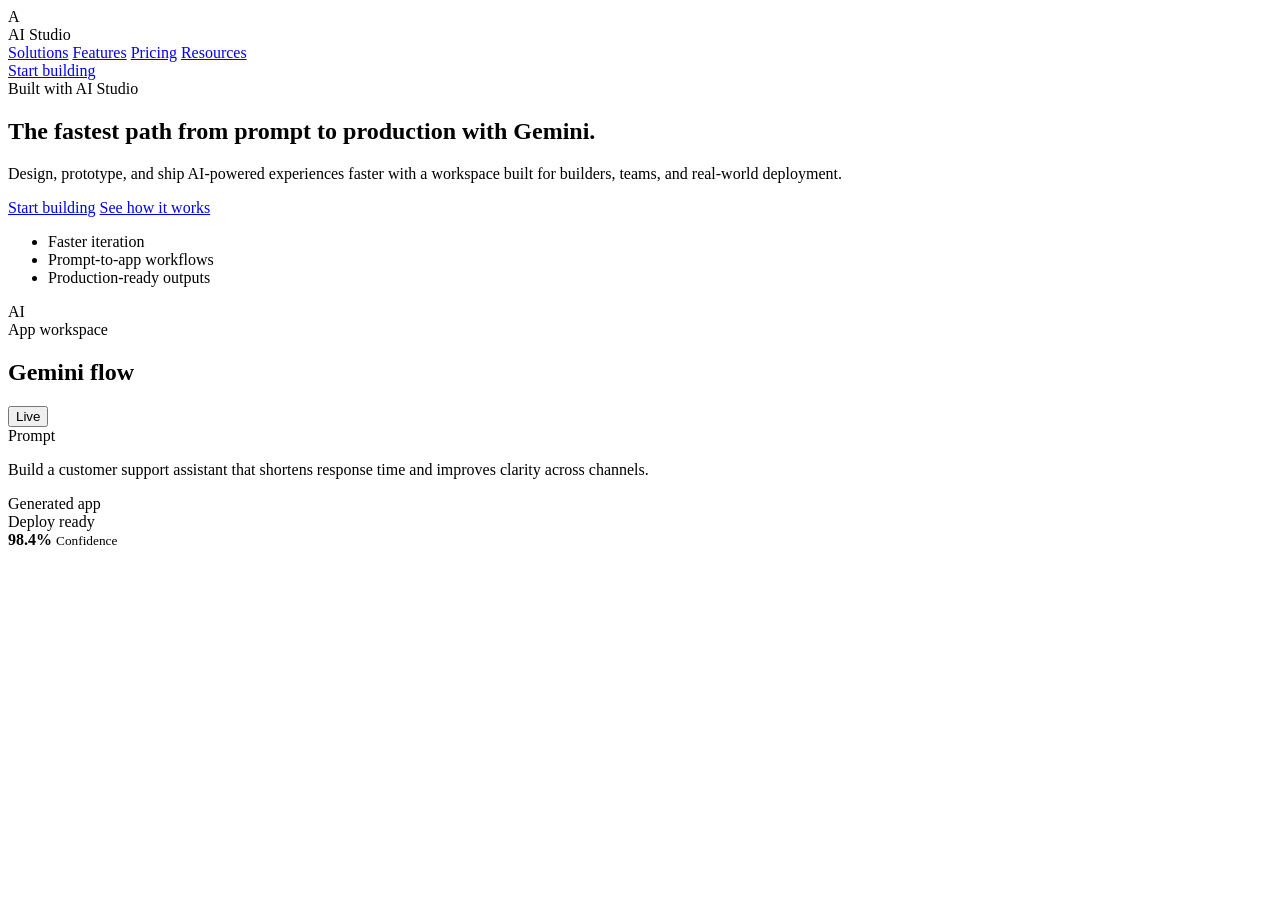
==== index.html @ 6e0febea "Create landing page for AI Studio" ====
<!DOCTYPE html>
<html lang="en">
  <head>
    <meta charset="UTF-8" />
    <meta name="viewport" content="width=device-width, initial-scale=1.0" />
    <title>Built with AI Studio</title>
    <meta
      name="description"
      content="Landing page for AI Studio featuring a modern app experience."
    />
    <link rel="preconnect" href="https://fonts.googleapis.com" />
    <link rel="preconnect" href="https://fonts.gstatic.com" crossorigin />
    <link
      href="https://fonts.googleapis.com/css2?family=Inter:wght@400;500;600;700;800;900&display=swap"
      rel="stylesheet"
    />
    <link rel="stylesheet" href="styles.css" />
  </head>
  <body>
    <div class="page-shell">
      <header class="site-header">
        <div class="brand-wrap">
          <div class="brand-mark">A</div>
          <span>AI Studio</span>
        </div>
        <nav class="main-nav" aria-label="Main navigation">
          <a href="#solutions">Solutions</a>
          <a href="#features">Features</a>
          <a href="#pricing">Pricing</a>
          <a href="#resources">Resources</a>
        </nav>
        <a class="nav-cta" href="#start">Start building</a>
      </header>

      <main>
        <section class="hero">
          <div class="hero-copy">
            <span class="eyebrow">Built with AI Studio</span>
            <h1>The fastest path from prompt to production with Gemini.</h1>
            <p>
              Design, prototype, and ship AI-powered experiences faster with a
              workspace built for builders, teams, and real-world deployment.
            </p>
            <div class="cta-row">
              <a class="primary-btn" href="#start">Start building</a>
              <a class="secondary-btn" href="#features">See how it works</a>
            </div>
            <ul class="hero-list" aria-label="Product highlights">
              <li>Faster iteration</li>
              <li>Prompt-to-app workflows</li>
              <li>Production-ready outputs</li>
            </ul>
          </div>

          <div class="hero-visual" aria-label="AI Studio dashboard preview">
            <div class="dashboard-window">
              <div class="window-bar">
                <span class="dot red"></span>
                <span class="dot yellow"></span>
                <span class="dot green"></span>
              </div>

              <div class="window-body">
                <aside class="sidebar">
                  <div class="mini-logo">AI</div>
                  <div class="side-pill active"></div>
                  <div class="side-pill"></div>
                  <div class="side-pill"></div>
                </aside>

                <div class="workspace-panel">
                  <div class="workspace-top">
                    <div class="title-block">
                      <span class="small-label">App workspace</span>
                      <h2>Gemini flow</h2>
                    </div>
                    <button class="chip-btn">Live</button>
                  </div>

                  <div class="canvas">
                    <div class="prompt-card">
                      <div class="prompt-header">
                        <span>Prompt</span>
                        <span class="status-dot"></span>
                      </div>
                      <p>
                        Build a customer support assistant that shortens response time
                        and improves clarity across channels.
                      </p>
                    </div>

                    <div class="result-stack">
                      <div class="result-card primary-card">
                        <span class="card-label">Generated app</span>
                        <div class="mini-bars">
                          <span></span>
                          <span></span>
                          <span></span>
                          <span></span>
                        </div>
                      </div>
                      <div class="result-card secondary-card">
                        <span class="card-label">Deploy ready</span>
                        <div class="metric-row">
                          <strong>98.4%</strong>
                          <small>Confidence</small>
                        </div>
                      </div>
                    </div>
                  </div>
                </div>
              </div>
            </div>
          </div>
        </section>

        <section class="logos
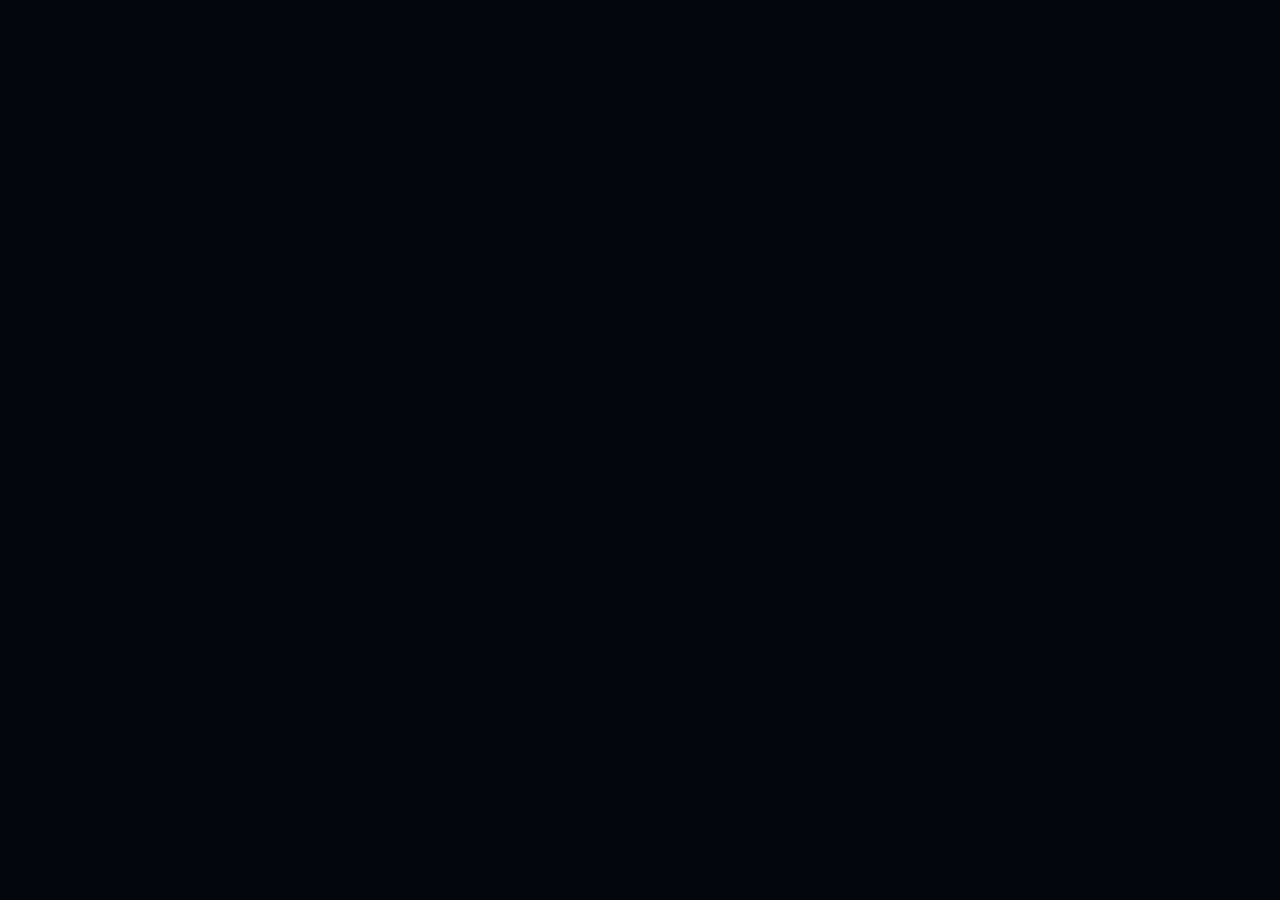
==== commit 4138fbb6: "Update index.html for localization and styling" ====
--- a/index.html
+++ b/index.html
@@ -1,117 +1,103 @@
 <!DOCTYPE html>
-<html lang="en">
-  <head>
-    <meta charset="UTF-8" />
-    <meta name="viewport" content="width=device-width, initial-scale=1.0" />
-    <title>Built with AI Studio</title>
-    <meta
-      name="description"
-      content="Landing page for AI Studio featuring a modern app experience."
-    />
-    <link rel="preconnect" href="https://fonts.googleapis.com" />
-    <link rel="preconnect" href="https://fonts.gstatic.com" crossorigin />
-    <link
-      href="https://fonts.googleapis.com/css2?family=Inter:wght@400;500;600;700;800;900&display=swap"
-      rel="stylesheet"
-    />
-    <link rel="stylesheet" href="styles.css" />
-  </head>
-  <body>
-    <div class="page-shell">
-      <header class="site-header">
-        <div class="brand-wrap">
-          <div class="brand-mark">A</div>
-          <span>AI Studio</span>
-        </div>
-        <nav class="main-nav" aria-label="Main navigation">
-          <a href="#solutions">Solutions</a>
-          <a href="#features">Features</a>
-          <a href="#pricing">Pricing</a>
-          <a href="#resources">Resources</a>
-        </nav>
-        <a class="nav-cta" href="#start">Start building</a>
-      </header>
+<html lang="hi" class="scroll-smooth">
+<head>
+    <meta charset="UTF-8">
+    <meta name="viewport" content="width=device-width, initial-scale=1.0">
+    <title>Pathan FFH | पठान फैब्रिकेशन एंड फर्नीचर हाउस - प्रीमियम शिल्पकार</title>
+    <script src="https://cdn.tailwindcss.com"></script>
+    <script>
+        tailwind.config = {
+            theme: {
+                extend: {
+                    colors: {
+                        obsidian: '#05070d',
+                        charcoal: '#0c111d',
+                        cardDark: '#111827',
+                        goldPrimary: '#d4af37',
+                        goldBright: '#fde047',
+                        goldDeep: '#996515',
+                    },
+                    animation: {
+                        'float': 'float 4s ease-in-out infinite',
+                        'float-delayed': 'float 5s ease-in-out 2s infinite',
+                        'pulse-glow': 'pulseGlow 3s infinite',
+                        'shimmer': 'shimmer 3s linear infinite',
+                    },
+                    keyframes: {
+                        float: {
+                            '0%, 100%': { transform: 'translateY(0px)' },
+                            '50%': { transform: 'translateY(-10px)' },
+                        },
+                        pulseGlow: {
+                            '0%, 100%': { opacity: '0.4', transform: 'scale(1)' },
+                            '50%': { opacity: '0.8', transform: 'scale(1.08)' },
+                        },
+                        shimmer: {
+                            '0%': { backgroundPosition: '-200% center' },
+                            '100%': { backgroundPosition: '200% center' },
+                        }
+                    }
+                }
+            }
+        }
+    </script>
+    <style>
+        @import url('https://fonts.googleapis.com/css2?family=Cinzel:wght@600;700;800&family=Playfair+Display:ital,wght@0,600;0,700;1,600&family=Poppins:wght@300;400;500;600;700&display=swap');
 
-      <main>
-        <section class="hero">
-          <div class="hero-copy">
-            <span class="eyebrow">Built with AI Studio</span>
-            <h1>The fastest path from prompt to production with Gemini.</h1>
-            <p>
-              Design, prototype, and ship AI-powered experiences faster with a
-              workspace built for builders, teams, and real-world deployment.
-            </p>
-            <div class="cta-row">
-              <a class="primary-btn" href="#start">Start building</a>
-              <a class="secondary-btn" href="#features">See how it works</a>
-            </div>
-            <ul class="hero-list" aria-label="Product highlights">
-              <li>Faster iteration</li>
-              <li>Prompt-to-app workflows</li>
-              <li>Production-ready outputs</li>
-            </ul>
-          </div>
+        body {
+            font-family: 'Poppins', sans-serif;
+            background-color: #05070d;
+            color: #f8fafc;
+            overflow-x: hidden;
+        }
 
-          <div class="hero-visual" aria-label="AI Studio dashboard preview">
-            <div class="dashboard-window">
-              <div class="window-bar">
-                <span class="dot red"></span>
-                <span class="dot yellow"></span>
-                <span class="dot green"></span>
-              </div>
+        .royal-font {
+            font-family: 'Cinzel', serif;
+        }
 
-              <div class="window-body">
-                <aside class="sidebar">
-                  <div class="mini-logo">AI</div>
-                  <div class="side-pill active"></div>
-                  <div class="side-pill"></div>
-                  <div class="side-pill"></div>
-                </aside>
+        .serif-font {
+            font-family: 'Playfair Display', serif;
+        }
 
-                <div class="workspace-panel">
-                  <div class="workspace-top">
-                    <div class="title-block">
-                      <span class="small-label">App workspace</span>
-                      <h2>Gemini flow</h2>
-                    </div>
-                    <button class="chip-btn">Live</button>
-                  </div>
+        /* Shimmer Gold Text */
+        .gold-shimmer-text {
+            background: linear-gradient(90deg, #b48811 0%, #fbd38d 25%, #fffbeb 50%, #fbd38d 75%, #b48811 100%);
+            background-size: 200% auto;
+            color: transparent;
+            -webkit-background-clip: text;
+            background-clip: text;
+            animation: shimmer 4s linear infinite;
+        }
 
-                  <div class="canvas">
-                    <div class="prompt-card">
-                      <div class="prompt-header">
-                        <span>Prompt</span>
-                        <span class="status-dot"></span>
-                      </div>
-                      <p>
-                        Build a customer support assistant that shortens response time
-                        and improves clarity across channels.
-                      </p>
-                    </div>
+        /* 3D Glass & Metal Card */
+        .card-3d {
+            background: linear-gradient(145deg, rgba(20, 28, 46, 0.85), rgba(8, 12, 22, 0.95));
+            backdrop-filter: blur(16px);
+            border: 1px solid rgba(212, 175, 55, 0.25);
+            box-shadow: 
+                0 20px 50px rgba(0, 0, 0, 0.8),
+                inset 0 1px 0 rgba(255, 255, 255, 0.1),
+                0 0 25px rgba(212, 175, 55, 0.08);
+            transition: all 0.45s cubic-bezier(0.23, 1, 0.32, 1);
+            position: relative;
+        }
 
-                    <div class="result-stack">
-                      <div class="result-card primary-card">
-                        <span class="card-label">Generated app</span>
-                        <div class="mini-bars">
-                          <span></span>
-                          <span></span>
-                          <span></span>
-                          <span></span>
-                        </div>
-                      </div>
-                      <div class="result-card secondary-card">
-                        <span class="card-label">Deploy ready</span>
-                        <div class="metric-row">
-                          <strong>98.4%</strong>
-                          <small>Confidence</small>
-                        </div>
-                      </div>
-                    </div>
-                  </div>
-                </div>
-              </div>
-            </div>
-          </div>
-        </section>
+        .card-3d::before {
+            content: '';
+            position: absolute;
+            inset: 0;
+            border-radius: inherit;
+            padding: 1px;
+            background: linear-gradient(180deg, rgba(253, 224, 71, 0.4), transparent 50%, rgba(212, 175, 55, 0.5));
+            -webkit-mask: linear-gradient(#fff 0 0) content-box, linear-gradient(#fff 0 0);
+            -webkit-mask-composite: xor;
+            mask-composite: exclude;
+            pointer-events: none;
+        }
 
-        <section class="logos+        .card-3d:hover {
+            transform: translateY(-12px) scale(1.02);
+            box-shadow: 
+                0 30px 60px rgba(0, 0, 0, 0.9),
+                0 10px 40px rgba(212, 175, 55, 0.35);
+            border-color: rgba(253, 22
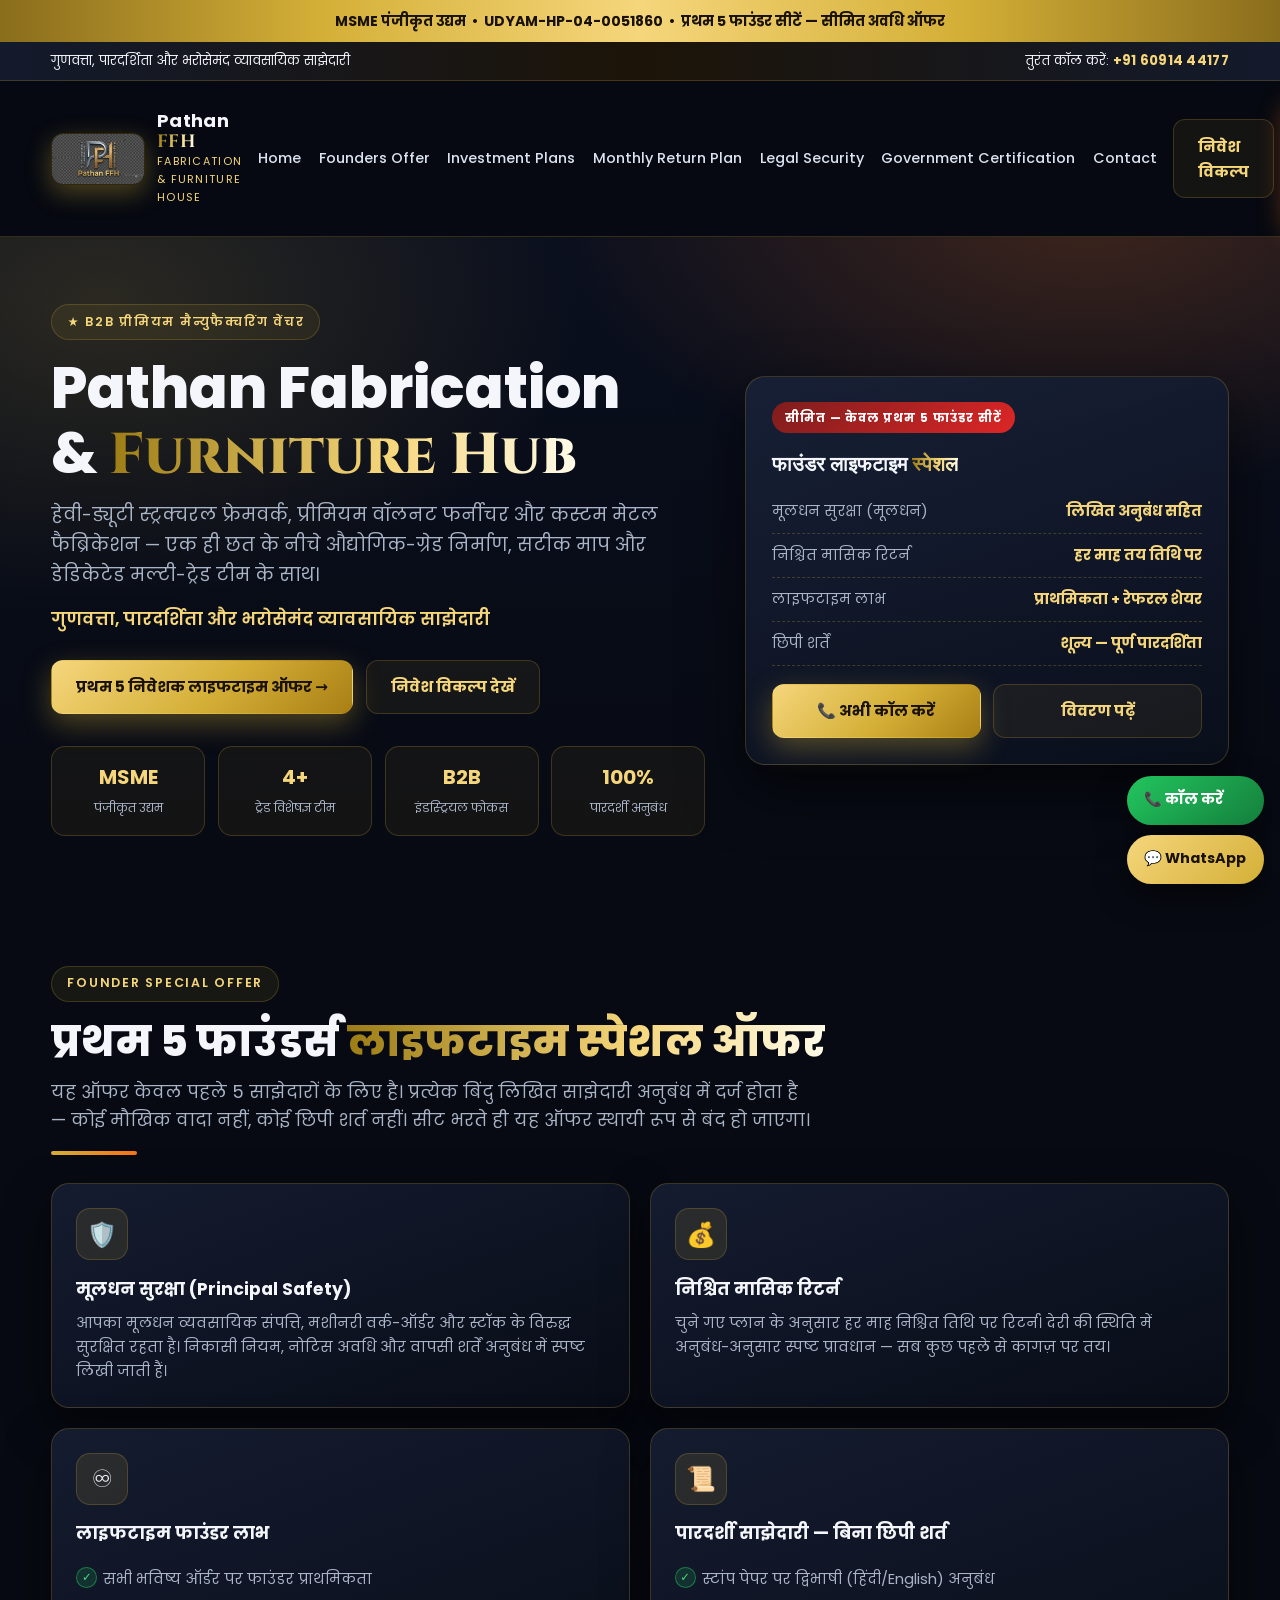
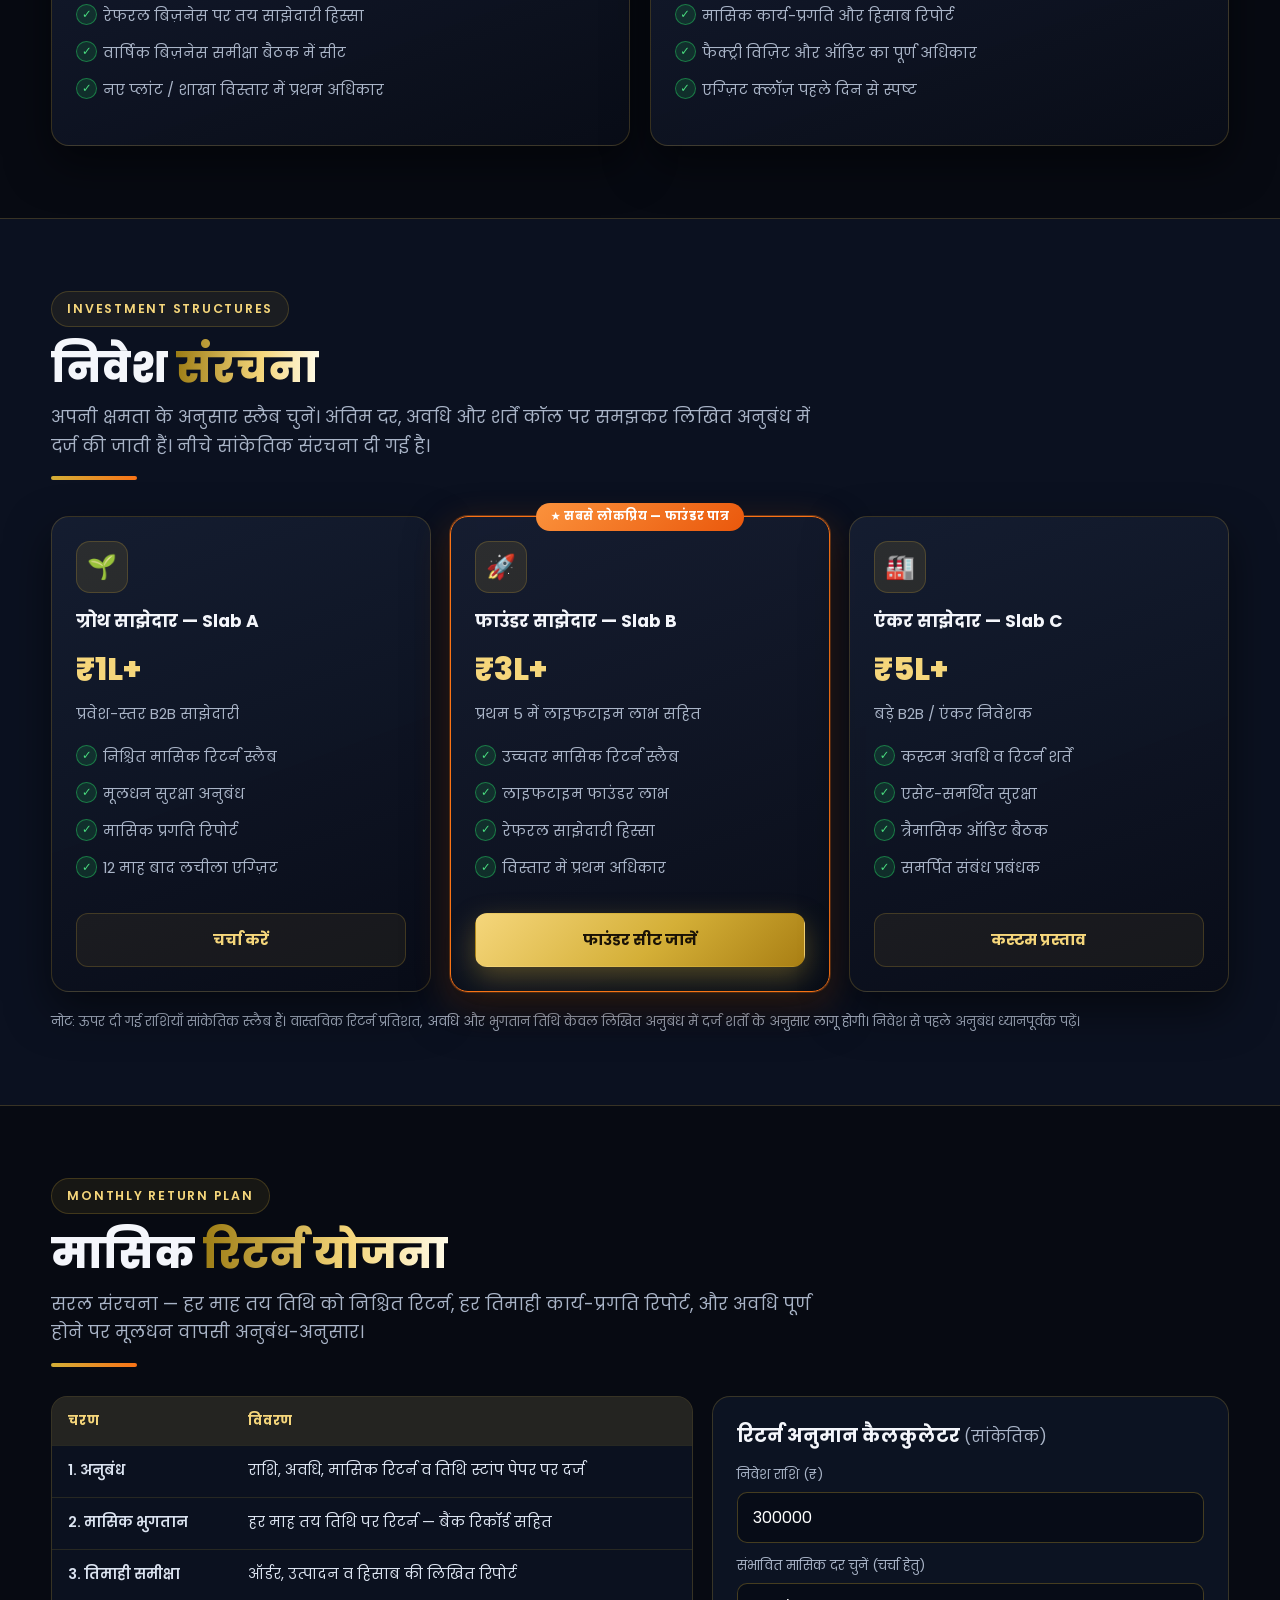
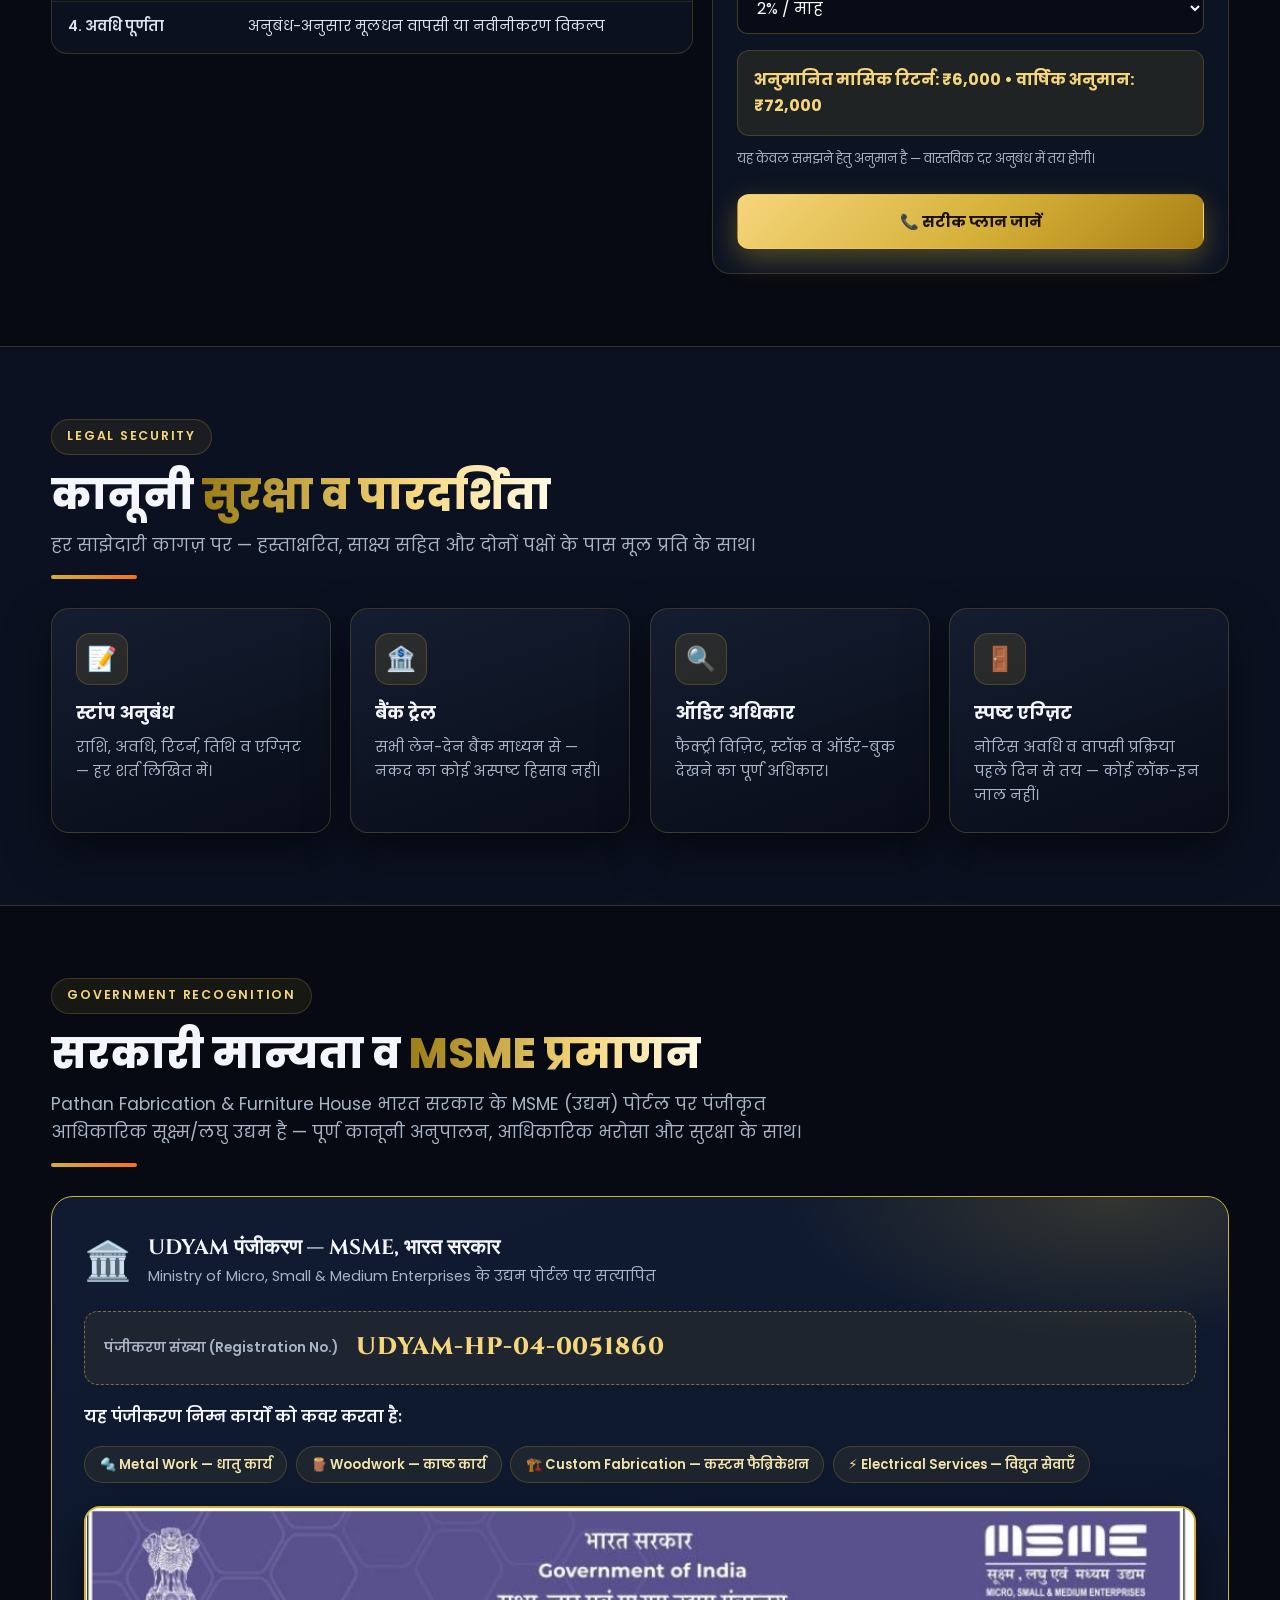
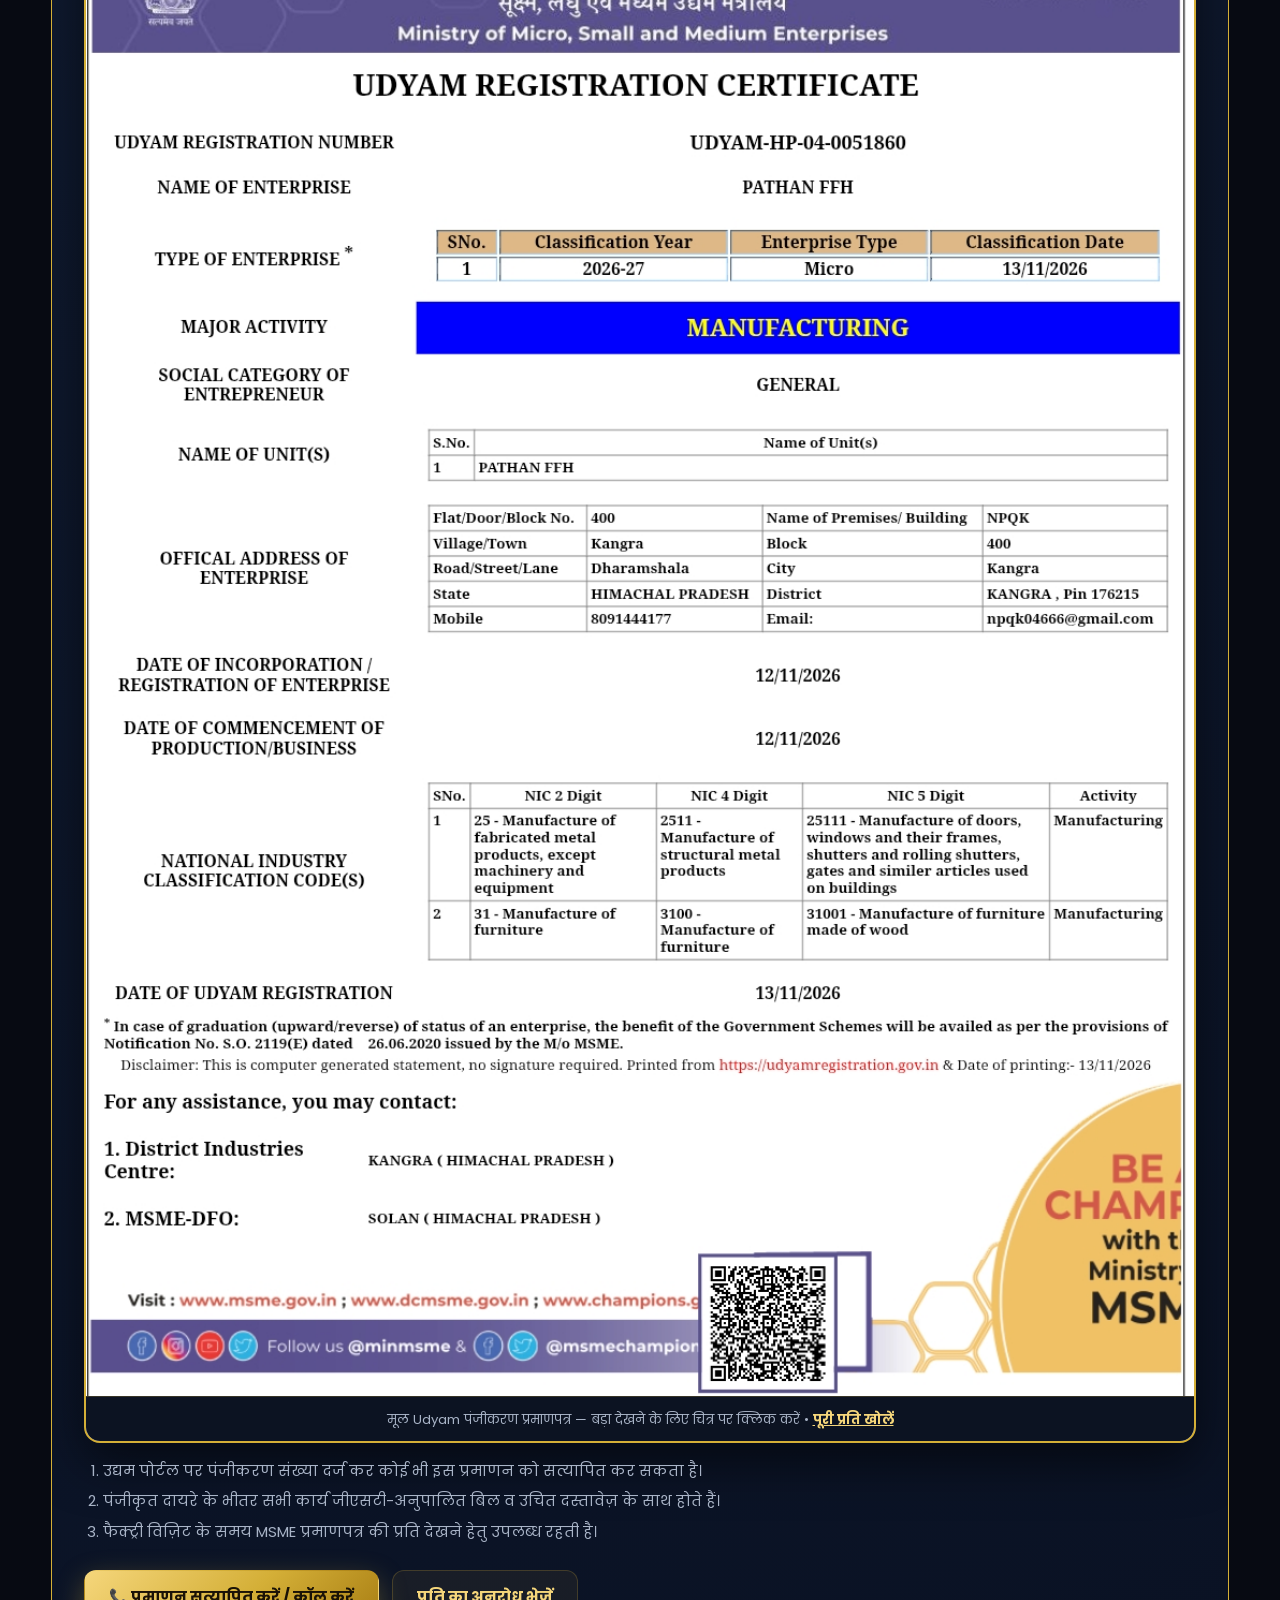
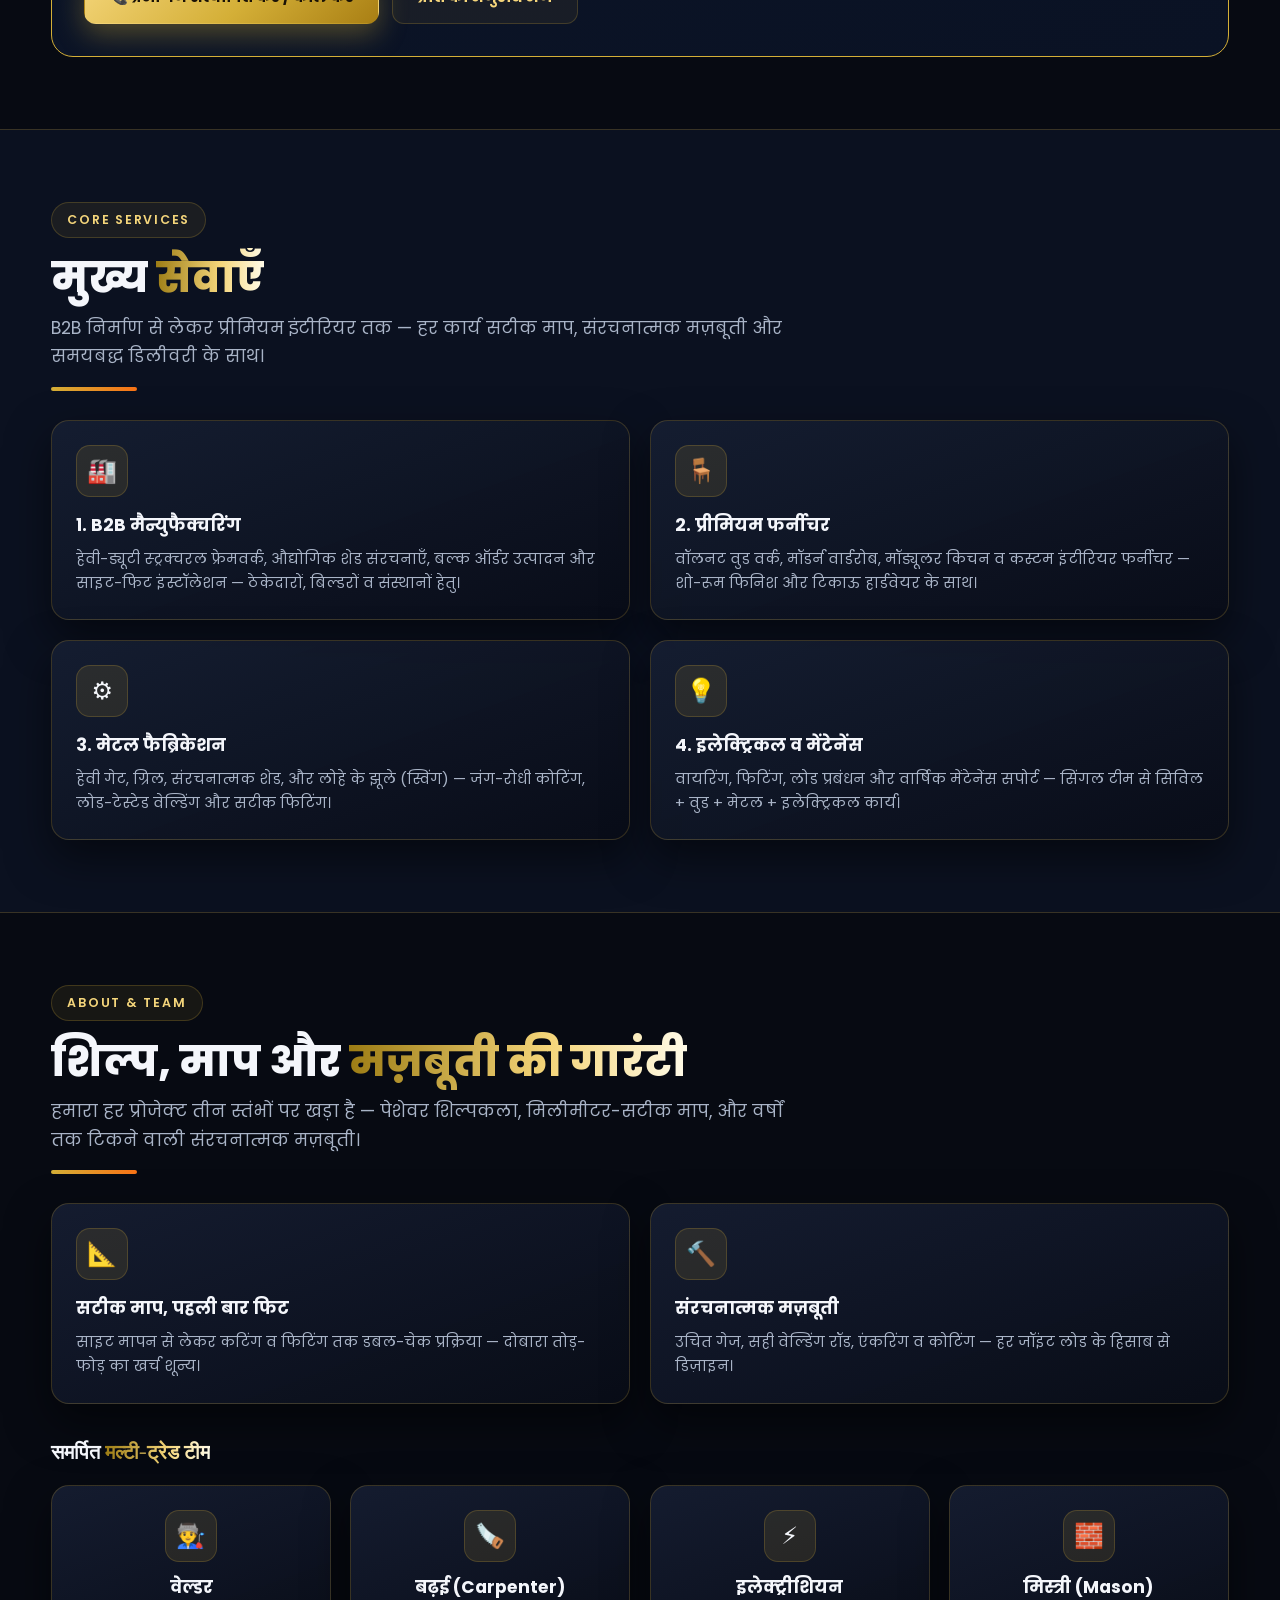
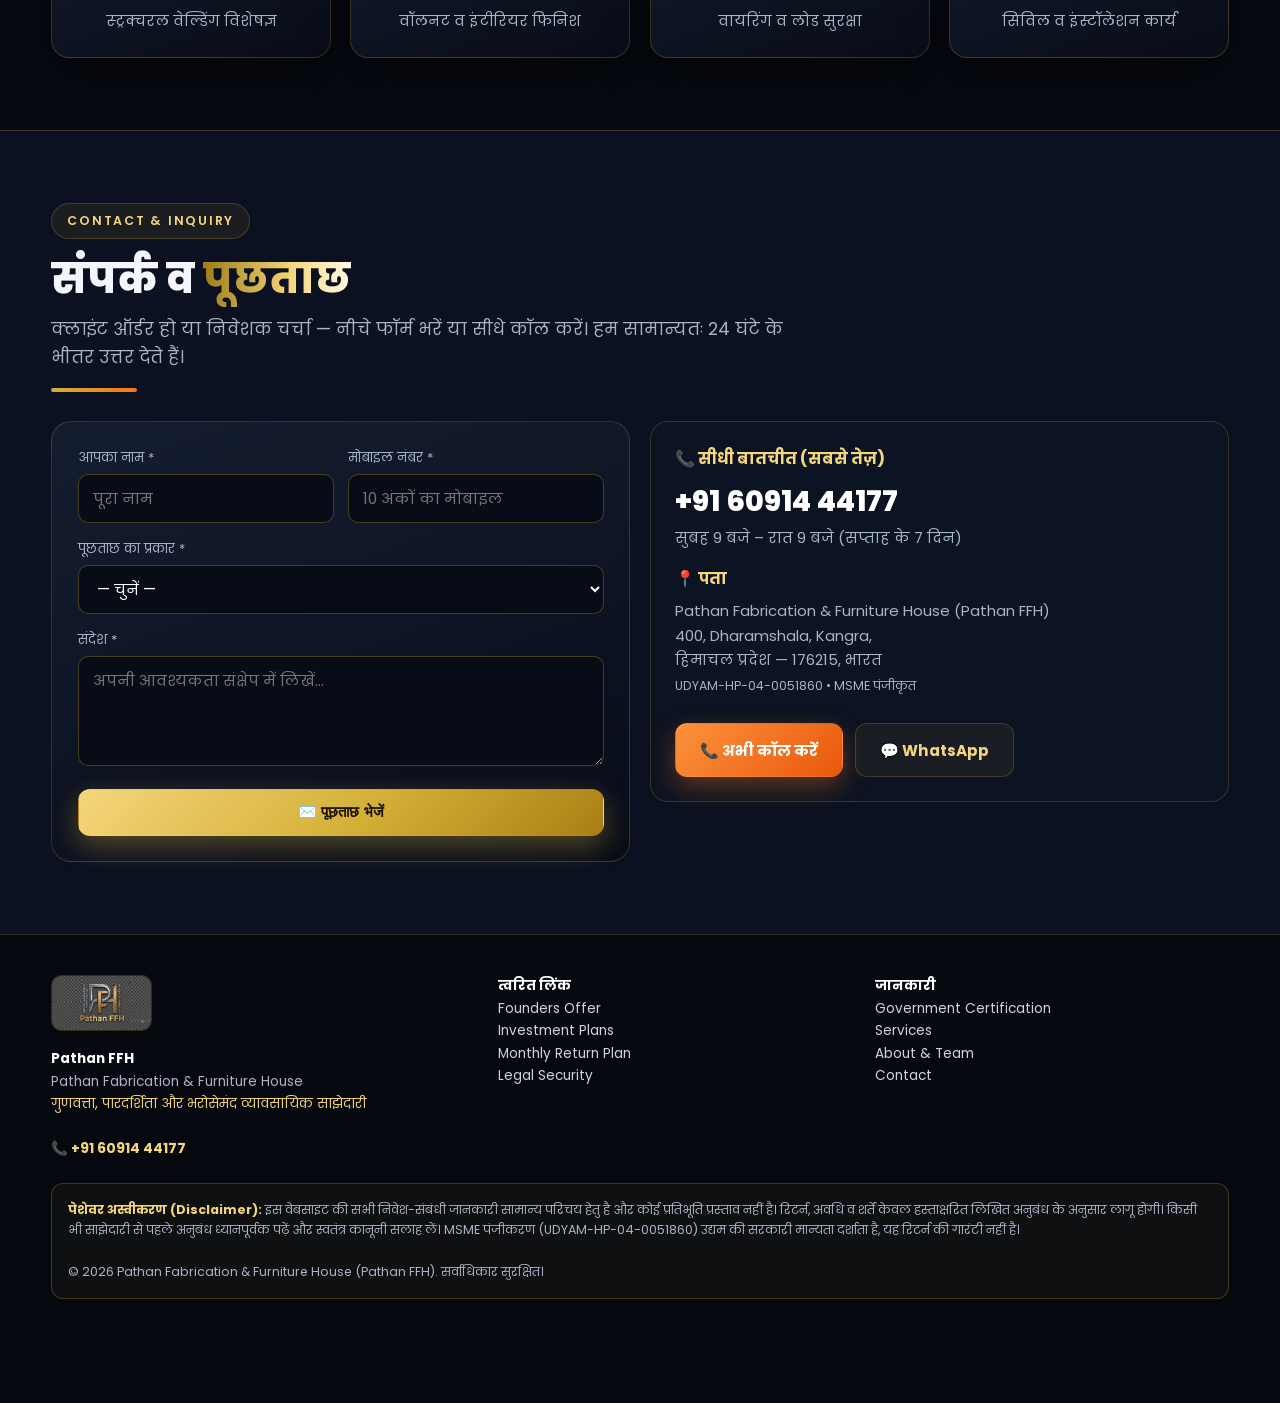
==== commit 40d3e24d: "Add responsive dark-theme B2B website for Pathan FFH with logo and Udyam certificate (6af854ba6f6b9a" ====
--- a/index.html
+++ b/index.html
@@ -1,103 +1,482 @@
 <!DOCTYPE html>
-<html lang="hi" class="scroll-smooth">
+<html lang="hi">
 <head>
-    <meta charset="UTF-8">
-    <meta name="viewport" content="width=device-width, initial-scale=1.0">
-    <title>Pathan FFH | पठान फैब्रिकेशन एंड फर्नीचर हाउस - प्रीमियम शिल्पकार</title>
-    <script src="https://cdn.tailwindcss.com"></script>
-    <script>
-        tailwind.config = {
-            theme: {
-                extend: {
-                    colors: {
-                        obsidian: '#05070d',
-                        charcoal: '#0c111d',
-                        cardDark: '#111827',
-                        goldPrimary: '#d4af37',
-                        goldBright: '#fde047',
-                        goldDeep: '#996515',
-                    },
-                    animation: {
-                        'float': 'float 4s ease-in-out infinite',
-                        'float-delayed': 'float 5s ease-in-out 2s infinite',
-                        'pulse-glow': 'pulseGlow 3s infinite',
-                        'shimmer': 'shimmer 3s linear infinite',
-                    },
-                    keyframes: {
-                        float: {
-                            '0%, 100%': { transform: 'translateY(0px)' },
-                            '50%': { transform: 'translateY(-10px)' },
-                        },
-                        pulseGlow: {
-                            '0%, 100%': { opacity: '0.4', transform: 'scale(1)' },
-                            '50%': { opacity: '0.8', transform: 'scale(1.08)' },
-                        },
-                        shimmer: {
-                            '0%': { backgroundPosition: '-200% center' },
-                            '100%': { backgroundPosition: '200% center' },
-                        }
-                    }
-                }
-            }
-        }
-    </script>
-    <style>
-        @import url('https://fonts.googleapis.com/css2?family=Cinzel:wght@600;700;800&family=Playfair+Display:ital,wght@0,600;0,700;1,600&family=Poppins:wght@300;400;500;600;700&display=swap');
-
-        body {
-            font-family: 'Poppins', sans-serif;
-            background-color: #05070d;
-            color: #f8fafc;
-            overflow-x: hidden;
-        }
-
-        .royal-font {
-            font-family: 'Cinzel', serif;
-        }
-
-        .serif-font {
-            font-family: 'Playfair Display', serif;
-        }
-
-        /* Shimmer Gold Text */
-        .gold-shimmer-text {
-            background: linear-gradient(90deg, #b48811 0%, #fbd38d 25%, #fffbeb 50%, #fbd38d 75%, #b48811 100%);
-            background-size: 200% auto;
-            color: transparent;
-            -webkit-background-clip: text;
-            background-clip: text;
-            animation: shimmer 4s linear infinite;
-        }
-
-        /* 3D Glass & Metal Card */
-        .card-3d {
-            background: linear-gradient(145deg, rgba(20, 28, 46, 0.85), rgba(8, 12, 22, 0.95));
-            backdrop-filter: blur(16px);
-            border: 1px solid rgba(212, 175, 55, 0.25);
-            box-shadow: 
-                0 20px 50px rgba(0, 0, 0, 0.8),
-                inset 0 1px 0 rgba(255, 255, 255, 0.1),
-                0 0 25px rgba(212, 175, 55, 0.08);
-            transition: all 0.45s cubic-bezier(0.23, 1, 0.32, 1);
-            position: relative;
-        }
-
-        .card-3d::before {
-            content: '';
-            position: absolute;
-            inset: 0;
-            border-radius: inherit;
-            padding: 1px;
-            background: linear-gradient(180deg, rgba(253, 224, 71, 0.4), transparent 50%, rgba(212, 175, 55, 0.5));
-            -webkit-mask: linear-gradient(#fff 0 0) content-box, linear-gradient(#fff 0 0);
-            -webkit-mask-composite: xor;
-            mask-composite: exclude;
-            pointer-events: none;
-        }
-
-        .card-3d:hover {
-            transform: translateY(-12px) scale(1.02);
-            box-shadow: 
-                0 30px 60px rgba(0, 0, 0, 0.9),
-                0 10px 40px rgba(212, 175, 55, 0.35);
-            border-color: rgba(253, 22
+<meta charset="UTF-8">
+<meta name="viewport" content="width=device-width, initial-scale=1.0">
+<meta name="description" content="Pathan FFH — Pathan Fabrication & Furniture House. B2B manufacturing, premium furniture, metal fabrication. MSME Registered: UDYAM-HP-04-0051860. गुणवत्ता, पारदर्शिता और भरोसेमंद व्यावसायिक साझेदारी।">
+<title>Pathan FFH | Pathan Fabrication &amp; Furniture House — गुणवत्ता, पारदर्शिता और भरोसा</title>
+<link rel="icon" type="image/jpeg" href="assets/logo.jpg">
+<link rel="preconnect" href="https://fonts.googleapis.com">
+<link rel="preconnect" href="https://fonts.gstatic.com" crossorigin>
+<link href="https://fonts.googleapis.com/css2?family=Cinzel:wght@600;700;800&family=Mukta:wght@400;500;600;700&family=Poppins:wght@300;400;500;600;700;800&display=swap" rel="stylesheet">
+<style>
+:root{
+  --bg:#070a12; --bg2:#0b1120; --card:#101828; --card2:#0d1526;
+  --gold:#d4af37; --gold-lt:#f5d67b; --gold-dk:#8a6d1c;
+  --orange:#f97316; --orange-dk:#c2410c;
+  --txt:#f4f6fb; --mut:#a9b4c7; --line:rgba(212,175,55,.22);
+  --rad:18px;
+}
+*{margin:0;padding:0;box-sizing:border-box}
+html{scroll-behavior:smooth}
+body{font-family:'Poppins','Mukta',system-ui,-apple-system,sans-serif;background:var(--bg);color:var(--txt);overflow-x:hidden;line-height:1.65}
+img{max-width:100%}
+a{color:inherit}
+.wrap{width:min(1180px,92%);margin:0 auto}
+.royal{font-family:'Cinzel',serif}
+.gold-text{background:linear-gradient(92deg,#9c7c14 0%,#f5d67b 30%,#fffbe8 50%,#f5d67b 70%,#9c7c14 100%);background-size:200% auto;-webkit-background-clip:text;background-clip:text;color:transparent;animation:shine 5s linear infinite}
+@keyframes shine{to{background-position:200% center}}
+.eyebrow{display:inline-flex;align-items:center;gap:.5rem;font-size:.78rem;font-weight:600;letter-spacing:.14em;text-transform:uppercase;color:var(--gold-lt);border:1px solid var(--line);background:rgba(212,175,55,.08);padding:.42rem .95rem;border-radius:999px}
+.sec{padding:4.5rem 0}
+.sec h2{font-size:clamp(1.6rem,3.6vw,2.6rem);line-height:1.25;font-weight:800;margin:.9rem 0 .6rem}
+.sec .lead{color:var(--mut);max-width:760px;font-size:clamp(.95rem,2vw,1.08rem)}
+.divider{width:86px;height:4px;border-radius:4px;background:linear-gradient(90deg,var(--gold),var(--orange));margin:1rem 0 0}
+/* top strip */
+.topstrip{background:linear-gradient(90deg,#131a2c,#1c1408,#131a2c);border-bottom:1px solid var(--line);font-size:.82rem}
+.topstrip .wrap{display:flex;justify-content:space-between;align-items:center;gap:.6rem;padding:.5rem 0;flex-wrap:wrap}
+.topstrip a.tel{font-weight:700;color:var(--gold-lt);text-decoration:none;letter-spacing:.02em}
+/* header */
+header.site{position:sticky;top:0;z-index:60;background:rgba(7,10,18,.92);backdrop-filter:blur(14px);border-bottom:1px solid var(--line)}
+.nav{display:flex;align-items:center;justify-content:space-between;gap:1rem;padding:.8rem 0}
+.brand{display:flex;align-items:center;gap:.75rem;text-decoration:none}
+.logo-badge{width:52px;height:52px;flex:0 0 52px;border-radius:14px;display:grid;place-items:center;font-family:'Cinzel',serif;font-weight:800;font-size:1.15rem;color:#1a1206;background:linear-gradient(145deg,#ffe9a8,#d4af37 45%,#8a6d1c);box-shadow:0 8px 24px rgba(212,175,55,.35),inset 0 1px 0 #fff8}
+.brand b{font-size:1.12rem;letter-spacing:.02em;display:block;line-height:1.15}
+.brand small{display:block;color:var(--gold-lt);font-size:.68rem;letter-spacing:.12em;text-transform:uppercase}
+.logo-img{height:52px;width:auto;max-width:190px;object-fit:contain;border-radius:12px;border:1px solid var(--line);background:#000;box-shadow:0 8px 24px rgba(212,175,55,.35)}
+.cert-fig{margin:1.4rem 0 0;background:#fff;border-radius:16px;overflow:hidden;border:2px solid var(--gold);box-shadow:0 18px 50px rgba(0,0,0,.55)}
+.cert-fig img{display:block;width:100%;height:auto}
+.cert-fig figcaption{background:#0c1322;color:var(--mut);font-size:.82rem;padding:.7rem 1rem;text-align:center;border-top:1px solid var(--line)}
+.cert-fig figcaption a{color:var(--gold-lt);font-weight:700}
+.links{display:flex;gap:1.1rem;align-items:center}
+.links a{color:#dbe3f0;text-decoration:none;font-size:.9rem;font-weight:500;white-space:nowrap}
+.links a:hover{color:var(--gold-lt)}
+.btn{display:inline-flex;align-items:center;justify-content:center;gap:.5rem;border-radius:12px;padding:.85rem 1.5rem;font-weight:700;font-size:.95rem;text-decoration:none;border:1px solid transparent;cursor:pointer;transition:transform .2s ease,box-shadow .2s ease}
+.btn-gold{background:linear-gradient(135deg,#f5d67b,#d4af37 55%,#a97f14);color:#1a1206;box-shadow:0 10px 28px rgba(212,175,55,.35)}
+.btn-gold:hover{transform:translateY(-2px);box-shadow:0 16px 34px rgba(212,175,55,.45)}
+.btn-ghost{border-color:var(--line);color:var(--gold-lt);background:rgba(212,175,55,.07)}
+.btn-ghost:hover{background:rgba(212,175,55,.15)}
+.btn-call{background:linear-gradient(135deg,#fb923c,#ea580c);color:#fff;box-shadow:0 10px 26px rgba(249,115,22,.35)}
+.nav-cta{display:flex;gap:.6rem;align-items:center}
+.hamb{display:none;background:none;border:1px solid var(--line);border-radius:10px;color:var(--gold-lt);font-size:1.35rem;line-height:1;padding:.35rem .65rem;cursor:pointer}
+/* hero */
+.hero{position:relative;overflow:hidden;background:radial-gradient(900px 480px at 85% -5%,rgba(249,115,22,.22),transparent 60%),radial-gradient(800px 500px at 8% 10%,rgba(212,175,55,.16),transparent 60%),linear-gradient(180deg,#0a0f1e,#070a12)}
+.hero .wrap{display:grid;grid-template-columns:1.15fr .85fr;gap:2.5rem;align-items:center;padding:4.2rem 0 3.6rem}
+.hero h1{font-size:clamp(2rem,5.4vw,3.6rem);line-height:1.12;font-weight:800;margin:1rem 0 .7rem}
+.hero p.sub{color:var(--mut);font-size:clamp(.98rem,2.2vw,1.15rem);max-width:620px}
+.hero p.tag{margin-top:.9rem;color:var(--gold-lt);font-weight:600;font-size:clamp(.95rem,2.2vw,1.1rem)}
+.cta-row{display:flex;gap:.8rem;margin-top:1.6rem;flex-wrap:wrap}
+.hero-card{background:linear-gradient(160deg,rgba(24,33,55,.95),rgba(10,15,28,.97));border:1px solid var(--line);border-radius:20px;padding:1.6rem;box-shadow:0 24px 60px rgba(0,0,0,.6)}
+.hero-card .seat{background:linear-gradient(135deg,#7f1d1d,#dc2626);color:#fff;font-size:.75rem;font-weight:700;letter-spacing:.08em;padding:.35rem .8rem;border-radius:999px;display:inline-block;margin-bottom:.9rem}
+.spec{display:flex;justify-content:space-between;gap:.6rem;padding:.6rem 0;border-bottom:1px dashed rgba(212,175,55,.25);font-size:.9rem}
+.spec:last-child{border-bottom:0}
+.spec span:first-child{color:var(--mut)}
+.spec span:last-child{font-weight:700;color:var(--gold-lt);text-align:right}
+.stats{display:grid;grid-template-columns:repeat(4,1fr);gap:.8rem;margin-top:2rem}
+.stat{background:rgba(212,175,55,.06);border:1px solid var(--line);border-radius:14px;padding:.9rem .6rem;text-align:center}
+.stat b{display:block;font-size:1.25rem;color:var(--gold-lt)}
+.stat small{color:var(--mut);font-size:.76rem}
+/* ribbon */
+.ribbon{background:linear-gradient(90deg,#8a6d1c,#d4af37,#f5d67b,#d4af37,#8a6d1c);color:#1a1206;font-weight:700;font-size:.88rem;text-align:center;padding:.6rem 1rem}
+/* cards & grids */
+.grid2{display:grid;grid-template-columns:1fr 1fr;gap:1.2rem}
+.grid3{display:grid;grid-template-columns:repeat(3,1fr);gap:1.2rem}
+.grid4{display:grid;grid-template-columns:repeat(4,1fr);gap:1.2rem}
+.card{background:linear-gradient(160deg,rgba(22,30,50,.92),rgba(9,13,24,.96));border:1px solid var(--line);border-radius:var(--rad);padding:1.5rem;box-shadow:0 18px 44px rgba(0,0,0,.5);transition:transform .25s ease,box-shadow .25s ease}
+.card:hover{transform:translateY(-6px);box-shadow:0 26px 54px rgba(0,0,0,.6),0 8px 30px rgba(212,175,55,.18)}
+.card .ico{width:52px;height:52px;border-radius:14px;display:grid;place-items:center;font-size:1.5rem;background:rgba(212,175,55,.12);border:1px solid var(--line);margin-bottom:.9rem}
+.card h3{font-size:1.08rem;margin-bottom:.45rem}
+.card p,.card li{color:var(--mut);font-size:.92rem}
+.card ul{padding-left:1.1rem;margin-top:.5rem}
+.tier{position:relative}
+.tier.hot{border-color:#f97316;box-shadow:0 18px 44px rgba(0,0,0,.55),0 0 0 1px rgba(249,115,22,.4),0 10px 34px rgba(249,115,22,.25)}
+.flag{position:absolute;top:-14px;left:50%;transform:translateX(-50%);background:linear-gradient(135deg,#fb923c,#ea580c);color:#fff;font-size:.72rem;font-weight:700;letter-spacing:.06em;padding:.3rem .9rem;border-radius:999px;white-space:nowrap}
+.price{font-size:2rem;font-weight:800;color:var(--gold-lt);margin:.4rem 0}
+.per{color:var(--mut);font-size:.85rem}
+ul.tick{list-style:none;padding:0;margin:.8rem 0}
+ul.tick li{padding:.4rem 0 .4rem 1.7rem;position:relative}
+ul.tick li::before{content:"✓";position:absolute;left:0;top:.4rem;width:1.2rem;height:1.2rem;border-radius:50%;background:rgba(34,197,94,.15);border:1px solid rgba(34,197,94,.5);color:#4ade80;font-size:.72rem;display:grid;place-items:center;font-weight:800}
+/* table */
+.tblwrap{overflow-x:auto;border:1px solid var(--line);border-radius:16px;margin-top:1.4rem;background:rgba(13,21,38,.7)}
+table{width:100%;border-collapse:collapse;min-width:640px;font-size:.9rem}
+th{background:rgba(212,175,55,.12);color:var(--gold-lt);text-align:left;padding:.85rem 1rem;font-size:.8rem;letter-spacing:.06em;text-transform:uppercase;white-space:nowrap}
+td{padding:.85rem 1rem;border-top:1px solid rgba(212,175,55,.14);color:#dbe3f0;vertical-align:top}
+tr td:first-child{font-weight:600}
+/* cert */
+.cert{background:linear-gradient(160deg,#101b31,#0a1224);border:1px solid var(--gold);border-radius:22px;padding:2rem;position:relative;overflow:hidden}
+.cert::after{content:"";position:absolute;inset:0;pointer-events:none;background:radial-gradient(500px 220px at 90% 0%,rgba(212,175,55,.18),transparent 65%)}
+.seal{display:flex;gap:1.1rem;align-items:center;flex-wrap:wrap;background:rgba(212,175,55,.08);border:1px dashed rgba(212,175,55,.55);border-radius:14px;padding:1rem 1.2rem;margin:1.2rem 0}
+.seal .no{font-family:'Cinzel',serif;font-size:clamp(1.05rem,3vw,1.5rem);font-weight:800;color:var(--gold-lt);letter-spacing:.04em}
+.chips{display:flex;flex-wrap:wrap;gap:.55rem;margin-top:1rem}
+.chip{border:1px solid var(--line);background:rgba(212,175,55,.08);color:#f3e3ac;font-size:.82rem;font-weight:600;padding:.42rem .9rem;border-radius:999px}
+ol.steps{margin:1rem 0 0 1.2rem;color:var(--mut);font-size:.93rem}
+ol.steps li{margin:.35rem 0}
+/* calculator */
+.calc{background:#0c1322;border:1px solid var(--line);border-radius:18px;padding:1.5rem}
+.calc label{font-size:.82rem;color:var(--mut);display:block;margin:.8rem 0 .35rem}
+.calc input,.calc select{width:100%;background:#070c17;border:1px solid rgba(212,175,55,.3);color:#fff;border-radius:10px;padding:.75rem .9rem;font-size:1rem;font-family:inherit}
+.calc output{display:block;margin-top:1rem;background:rgba(212,175,55,.1);border:1px solid var(--line);border-radius:12px;padding:1rem;font-weight:700;color:var(--gold-lt)}
+/* contact */
+form.q{background:linear-gradient(160deg,rgba(22,30,50,.92),rgba(9,13,24,.96));border:1px solid var(--line);border-radius:20px;padding:1.6rem}
+.frow{display:grid;grid-template-columns:1fr 1fr;gap:.9rem}
+.field{margin-bottom:.9rem}
+.field label{display:block;font-size:.82rem;color:var(--mut);margin-bottom:.35rem}
+.field input,.field select,.field textarea{width:100%;background:#070c17;border:1px solid rgba(212,175,55,.3);color:#fff;border-radius:10px;padding:.75rem .9rem;font-size:.95rem;font-family:inherit}
+.field textarea{min-height:110px;resize:vertical}
+.form-ok{display:none;background:rgba(34,197,94,.12);border:1px solid rgba(34,197,94,.5);color:#86efac;border-radius:12px;padding:.8rem 1rem;margin-top:.8rem;font-size:.9rem}
+.addr-card{background:#0c1322;border:1px solid var(--line);border-radius:18px;padding:1.5rem}
+.addr-card h4{color:var(--gold-lt);margin-bottom:.4rem}
+.addr-card p{color:var(--mut);font-size:.93rem;margin-bottom:.7rem}
+.big-tel{font-size:clamp(1.3rem,4vw,1.8rem);font-weight:800;color:#fff;text-decoration:none}
+.big-tel:hover{color:var(--gold-lt)}
+footer{border-top:1px solid var(--line);background:#05080f;padding:2.5rem 0 6.5rem;color:var(--mut);font-size:.85rem}
+footer .cols{display:grid;grid-template-columns:1.2fr 1fr 1fr;gap:1.4rem;margin-bottom:1.4rem}
+footer a{color:#cbd5e1;text-decoration:none}
+footer a:hover{color:var(--gold-lt)}
+.disclaimer{border:1px solid rgba(212,175,55,.25);background:rgba(212,175,55,.05);border-radius:12px;padding:1rem;font-size:.78rem;margin-top:1rem}
+/* floating call */
+.fab{position:fixed;right:16px;bottom:16px;z-index:70;display:flex;flex-direction:column;gap:.6rem}
+.fab a{display:inline-flex;align-items:center;gap:.5rem;text-decoration:none;font-weight:700;font-size:.9rem;padding:.8rem 1.1rem;border-radius:999px;box-shadow:0 12px 30px rgba(0,0,0,.5)}
+.fab .call{background:linear-gradient(135deg,#22c55e,#15803d);color:#fff}
+.fab .wa{background:linear-gradient(135deg,#f5d67b,#d4af37);color:#1a1206}
+@media(max-width:960px){
+  .hero .wrap{grid-template-columns:1fr;padding:2.8rem 0}
+  .grid3{grid-template-columns:1fr 1fr}
+  .grid4{grid-template-columns:1fr 1fr}
+  .links{display:none;position:absolute;top:100%;left:0;right:0;background:#0a0f1e;border-bottom:1px solid var(--line);flex-direction:column;align-items:stretch;padding:.8rem 4%;gap:0}
+  .links.open{display:flex}
+  .links a{padding:.75rem .2rem;border-top:1px solid rgba(212,175,55,.12)}
+  .hamb{display:block}
+  .nav-cta .btn-ghost{display:none}
+  .stats{grid-template-columns:repeat(2,1fr)}
+  footer .cols{grid-template-columns:1fr}
+}
+@media(max-width:600px){
+  .grid2,.grid3,.grid4,.frow{grid-template-columns:1fr}
+  .sec{padding:3rem 0}
+  .cert{padding:1.3rem}
+  .topstrip .hide-m{display:none}
+}
+</style>
+</head>
+<body>
+<div class="ribbon">MSME पंजीकृत उद्यम &nbsp;•&nbsp; UDYAM-HP-04-0051860 &nbsp;•&nbsp; प्रथम 5 फाउंडर सीटें — सीमित अवधि ऑफर</div>
+<div class="topstrip"><div class="wrap">
+  <span class="hide-m">गुणवत्ता, पारदर्शिता और भरोसेमंद व्यावसायिक साझेदारी</span>
+  <span>तुरंत कॉल करें: <a class="tel" href="tel:+916091444177">+91 60914 44177</a></span>
+</div></div>
+<header class="site"><div class="wrap nav">
+  <a class="brand" href="#home" aria-label="Pathan FFH home">
+    <img class="logo-img" src="assets/logo.jpg" alt="Pathan FFH — Pathan Fabrication & Furniture Hub logo">
+    <span><b>Pathan <span class="gold-text royal">FFH</span></b><small>Fabrication &amp; Furniture House</small></span>
+  </a>
+  <nav class="links" id="navLinks" aria-label="Primary">
+    <a href="#home">Home</a>
+    <a href="#founders">Founders Offer</a>
+    <a href="#plans">Investment Plans</a>
+    <a href="#monthly">Monthly Return Plan</a>
+    <a href="#legal">Legal Security</a>
+    <a href="#govt">Government Certification</a>
+    <a href="#contact">Contact</a>
+  </nav>
+  <div class="nav-cta">
+    <a class="btn btn-ghost" href="#plans">निवेश विकल्प</a>
+    <a class="btn btn-call" href="tel:+916091444177">📞 +91 60914 44177</a>
+    <button class="hamb" id="hamb" aria-label="Open menu" aria-expanded="false">☰</button>
+  </div>
+</div></header>
+
+<main id="home">
+<!-- HERO -->
+<section class="hero"><div class="wrap">
+  <div>
+    <span class="eyebrow">★ B2B प्रीमियम मैन्युफैक्चरिंग वेंचर</span>
+    <h1>Pathan Fabrication<br>&amp; <span class="gold-text royal">Furniture Hub</span></h1>
+    <p class="sub">हेवी-ड्यूटी स्ट्रक्चरल फ्रेमवर्क, प्रीमियम वॉलनट फर्नीचर और कस्टम मेटल फैब्रिकेशन — एक ही छत के नीचे औद्योगिक-ग्रेड निर्माण, सटीक माप और डेडिकेटेड मल्टी-ट्रेड टीम के साथ।</p>
+    <p class="tag">गुणवत्ता, पारदर्शिता और भरोसेमंद व्यावसायिक साझेदारी</p>
+    <div class="cta-row">
+      <a class="btn btn-gold" href="#founders">प्रथम 5 निवेशक लाइफटाइम ऑफर →</a>
+      <a class="btn btn-ghost" href="#plans">निवेश विकल्प देखें</a>
+    </div>
+    <div class="stats">
+      <div class="stat"><b>MSME</b><small>पंजीकृत उद्यम</small></div>
+      <div class="stat"><b>4+</b><small>ट्रेड विशेषज्ञ टीम</small></div>
+      <div class="stat"><b>B2B</b><small>इंडस्ट्रियल फोकस</small></div>
+      <div class="stat"><b>100%</b><small>पारदर्शी अनुबंध</small></div>
+    </div>
+  </div>
+  <aside class="hero-card" aria-label="Founder offer summary">
+    <span class="seat">सीमित — केवल प्रथम 5 फाउंडर सीटें</span>
+    <h3 class="royal" style="font-size:1.25rem;margin-bottom:.6rem">फाउंडर लाइफटाइम <span class="gold-text">स्पेशल</span></h3>
+    <div class="spec"><span>मूलधन सुरक्षा (मूलधन)</span><span>लिखित अनुबंध सहित</span></div>
+    <div class="spec"><span>निश्चित मासिक रिटर्न</span><span>हर माह तय तिथि पर</span></div>
+    <div class="spec"><span>लाइफटाइम लाभ</span><span>प्राथमिकता + रेफरल शेयर</span></div>
+    <div class="spec"><span>छिपी शर्तें</span><span>शून्य — पूर्ण पारदर्शिता</span></div>
+    <div class="cta-row" style="margin-top:1.1rem">
+      <a class="btn btn-gold" style="flex:1" href="tel:+916091444177">📞 अभी कॉल करें</a>
+      <a class="btn btn-ghost" style="flex:1" href="#founders">विवरण पढ़ें</a>
+    </div>
+  </aside>
+</div></section>
+
+<!-- FOUNDERS OFFER -->
+<section class="sec" id="founders"><div class="wrap">
+  <span class="eyebrow">Founder Special Offer</span>
+  <h2>प्रथम 5 फाउंडर्स <span class="gold-text">लाइफटाइम स्पेशल ऑफर</span></h2>
+  <p class="lead">यह ऑफर केवल पहले 5 साझेदारों के लिए है। प्रत्येक बिंदु लिखित साझेदारी अनुबंध में दर्ज होता है — कोई मौखिक वादा नहीं, कोई छिपी शर्त नहीं। सीट भरते ही यह ऑफर स्थायी रूप से बंद हो जाएगा।</p>
+  <div class="divider"></div>
+  <div class="grid2" style="margin-top:1.8rem">
+    <div class="card">
+      <div class="ico">🛡️</div>
+      <h3>मूलधन सुरक्षा (Principal Safety)</h3>
+      <p>आपका मूलधन व्यवसायिक संपत्ति, मशीनरी वर्क-ऑर्डर और स्टॉक के विरुद्ध सुरक्षित रहता है। निकासी नियम, नोटिस अवधि और वापसी शर्तें अनुबंध में स्पष्ट लिखी जाती हैं।</p>
+    </div>
+    <div class="card">
+      <div class="ico">💰</div>
+      <h3>निश्चित मासिक रिटर्न</h3>
+      <p>चुने गए प्लान के अनुसार हर माह निश्चित तिथि पर रिटर्न। देरी की स्थिति में अनुबंध-अनुसार स्पष्ट प्रावधान — सब कुछ पहले से कागज़ पर तय।</p>
+    </div>
+    <div class="card">
+      <div class="ico">♾️</div>
+      <h3>लाइफटाइम फाउंडर लाभ</h3>
+      <ul class="tick">
+        <li>सभी भविष्य ऑर्डर पर फाउंडर प्राथमिकता</li>
+        <li>रेफरल बिज़नेस पर तय साझेदारी हिस्सा</li>
+        <li>वार्षिक बिज़नेस समीक्षा बैठक में सीट</li>
+        <li>नए प्लांट / शाखा विस्तार में प्रथम अधिकार</li>
+      </ul>
+    </div>
+    <div class="card">
+      <div class="ico">📜</div>
+      <h3>पारदर्शी साझेदारी — बिना छिपी शर्त</h3>
+      <ul class="tick">
+        <li>स्टांप पेपर पर द्विभाषी (हिंदी/English) अनुबंध</li>
+        <li>मासिक कार्य-प्रगति और हिसाब रिपोर्ट</li>
+        <li>फैक्ट्री विज़िट और ऑडिट का पूर्ण अधिकार</li>
+        <li>एग्ज़िट क्लॉज़ पहले दिन से स्पष्ट</li>
+      </ul>
+    </div>
+  </div>
+</div></section>
+
+<!-- INVESTMENT PLANS -->
+<section class="sec" id="plans" style="background:var(--bg2);border-top:1px solid var(--line);border-bottom:1px solid var(--line)"><div class="wrap">
+  <span class="eyebrow">Investment Structures</span>
+  <h2>निवेश <span class="gold-text">संरचना</span></h2>
+  <p class="lead">अपनी क्षमता के अनुसार स्लैब चुनें। अंतिम दर, अवधि और शर्तें कॉल पर समझकर लिखित अनुबंध में दर्ज की जाती हैं। नीचे सांकेतिक संरचना दी गई है।</p>
+  <div class="divider"></div>
+  <div class="grid3" style="margin-top:2.2rem">
+    <div class="card tier">
+      <div class="ico">🌱</div>
+      <h3>ग्रोथ साझेदार — Slab A</h3>
+      <div class="price">₹1L+</div>
+      <p class="per">प्रवेश-स्तर B2B साझेदारी</p>
+      <ul class="tick"><li>निश्चित मासिक रिटर्न स्लैब</li><li>मूलधन सुरक्षा अनुबंध</li><li>मासिक प्रगति रिपोर्ट</li><li>12 माह बाद लचीला एग्ज़िट</li></ul>
+      <div class="cta-row"><a class="btn btn-ghost" style="flex:1" href="tel:+916091444177">चर्चा करें</a></div>
+    </div>
+    <div class="card tier hot">
+      <span class="flag">★ सबसे लोकप्रिय — फाउंडर पात्र</span>
+      <div class="ico">🚀</div>
+      <h3>फाउंडर साझेदार — Slab B</h3>
+      <div class="price">₹3L+</div>
+      <p class="per">प्रथम 5 में लाइफटाइम लाभ सहित</p>
+      <ul class="tick"><li>उच्चतर मासिक रिटर्न स्लैब</li><li>लाइफटाइम फाउंडर लाभ</li><li>रेफरल साझेदारी हिस्सा</li><li>विस्तार में प्रथम अधिकार</li></ul>
+      <div class="cta-row"><a class="btn btn-gold" style="flex:1" href="#founders">फाउंडर सीट जानें</a></div>
+    </div>
+    <div class="card tier">
+      <div class="ico">🏭</div>
+      <h3>एंकर साझेदार — Slab C</h3>
+      <div class="price">₹5L+</div>
+      <p class="per">बड़े B2B / एंकर निवेशक</p>
+      <ul class="tick"><li>कस्टम अवधि व रिटर्न शर्तें</li><li>एसेट-समर्थित सुरक्षा</li><li>त्रैमासिक ऑडिट बैठक</li><li>समर्पित संबंध प्रबंधक</li></ul>
+      <div class="cta-row"><a class="btn btn-ghost" style="flex:1" href="tel:+916091444177">कस्टम प्रस्ताव</a></div>
+    </div>
+  </div>
+  <p style="color:var(--mut);font-size:.82rem;margin-top:1.2rem">नोट: ऊपर दी गई राशियाँ सांकेतिक स्लैब हैं। वास्तविक रिटर्न प्रतिशत, अवधि और भुगतान तिथि केवल लिखित अनुबंध में दर्ज शर्तों के अनुसार लागू होगी। निवेश से पहले अनुबंध ध्यानपूर्वक पढ़ें।</p>
+</div></section>
+
+<!-- MONTHLY RETURN -->
+<section class="sec" id="monthly"><div class="wrap">
+  <span class="eyebrow">Monthly Return Plan</span>
+  <h2>मासिक <span class="gold-text">रिटर्न योजना</span></h2>
+  <p class="lead">सरल संरचना — हर माह तय तिथि को निश्चित रिटर्न, हर तिमाही कार्य-प्रगति रिपोर्ट, और अवधि पूर्ण होने पर मूलधन वापसी अनुबंध-अनुसार।</p>
+  <div class="divider"></div>
+  <div class="grid2" style="margin-top:1.8rem">
+    <div>
+      <div class="tblwrap" style="margin-top:0"><table>
+        <tr><th>चरण</th><th>विवरण</th></tr>
+        <tr><td>1. अनुबंध</td><td>राशि, अवधि, मासिक रिटर्न व तिथि स्टांप पेपर पर दर्ज</td></tr>
+        <tr><td>2. मासिक भुगतान</td><td>हर माह तय तिथि पर रिटर्न — बैंक रिकॉर्ड सहित</td></tr>
+        <tr><td>3. तिमाही समीक्षा</td><td>ऑर्डर, उत्पादन व हिसाब की लिखित रिपोर्ट</td></tr>
+        <tr><td>4. अवधि पूर्णता</td><td>अनुबंध-अनुसार मूलधन वापसी या नवीनीकरण विकल्प</td></tr>
+      </table></div>
+    </div>
+    <div class="calc">
+      <h3>रिटर्न अनुमान कैलकुलेटर <small style="color:var(--mut);font-weight:400">(सांकेतिक)</small></h3>
+      <label for="amt">निवेश राशि (₹)</label>
+      <input id="amt" type="number" min="10000" step="1000" value="300000">
+      <label for="rate">संभावित मासिक दर चुनें (चर्चा हेतु)</label>
+      <select id="rate"><option value="1.5">1.5% / माह</option><option value="2" selected>2% / माह</option><option value="2.5">2.5% / माह</option></select>
+      <output id="calcOut">अनुमानित मासिक रिटर्न: ₹6,000</output>
+      <p style="color:var(--mut);font-size:.8rem;margin-top:.7rem">यह केवल समझने हेतु अनुमान है — वास्तविक दर अनुबंध में तय होगी।</p>
+      <div class="cta-row"><a class="btn btn-gold" style="flex:1" href="tel:+916091444177">📞 सटीक प्लान जानें</a></div>
+    </div>
+  </div>
+</div></section>
+
+<!-- LEGAL SECURITY -->
+<section class="sec" id="legal" style="background:var(--bg2);border-top:1px solid var(--line);border-bottom:1px solid var(--line)"><div class="wrap">
+  <span class="eyebrow">Legal Security</span>
+  <h2>कानूनी <span class="gold-text">सुरक्षा व पारदर्शिता</span></h2>
+  <p class="lead">हर साझेदारी कागज़ पर — हस्ताक्षरित, साक्ष्य सहित और दोनों पक्षों के पास मूल प्रति के साथ।</p>
+  <div class="divider"></div>
+  <div class="grid4" style="margin-top:1.8rem">
+    <div class="card"><div class="ico">📝</div><h3>स्टांप अनुबंध</h3><p>राशि, अवधि, रिटर्न, तिथि व एग्ज़िट — हर शर्त लिखित में।</p></div>
+    <div class="card"><div class="ico">🏦</div><h3>बैंक ट्रेल</h3><p>सभी लेन-देन बैंक माध्यम से — नकद का कोई अस्पष्ट हिसाब नहीं।</p></div>
+    <div class="card"><div class="ico">🔍</div><h3>ऑडिट अधिकार</h3><p>फैक्ट्री विज़िट, स्टॉक व ऑर्डर-बुक देखने का पूर्ण अधिकार।</p></div>
+    <div class="card"><div class="ico">🚪</div><h3>स्पष्ट एग्ज़िट</h3><p>नोटिस अवधि व वापसी प्रक्रिया पहले दिन से तय — कोई लॉक-इन जाल नहीं।</p></div>
+  </div>
+</div></section>
+
+<!-- GOVT CERTIFICATION -->
+<section class="sec" id="govt"><div class="wrap">
+  <span class="eyebrow">Government Recognition</span>
+  <h2>सरकारी मान्यता व <span class="gold-text">MSME प्रमाणन</span></h2>
+  <p class="lead">Pathan Fabrication &amp; Furniture House भारत सरकार के MSME (उद्यम) पोर्टल पर पंजीकृत आधिकारिक सूक्ष्म/लघु उद्यम है — पूर्ण कानूनी अनुपालन, आधिकारिक भरोसा और सुरक्षा के साथ।</p>
+  <div class="divider"></div>
+  <div class="cert" style="margin-top:1.8rem">
+    <div style="display:flex;gap:1rem;align-items:center;flex-wrap:wrap">
+      <span style="font-size:2.4rem">🏛️</span>
+      <div><h3 class="royal" style="font-size:1.3rem">UDYAM पंजीकरण — MSME, भारत सरकार</h3>
+      <p style="color:var(--mut);font-size:.9rem">Ministry of Micro, Small &amp; Medium Enterprises के उद्यम पोर्टल पर सत्यापित</p></div>
+    </div>
+    <div class="seal"><span style="font-size:.85rem;color:var(--mut);font-weight:600">पंजीकरण संख्या (Registration No.)</span><span class="no">UDYAM-HP-04-0051860</span></div>
+    <p style="font-weight:600;margin-bottom:.3rem">यह पंजीकरण निम्न कार्यों को कवर करता है:</p>
+    <div class="chips"><span class="chip">🔩 Metal Work — धातु कार्य</span><span class="chip">🪵 Woodwork — काष्ठ कार्य</span><span class="chip">🏗️ Custom Fabrication — कस्टम फैब्रिकेशन</span><span class="chip">⚡ Electrical Services — विद्युत सेवाएँ</span></div>
+    <figure class="cert-fig">
+      <a href="assets/udyam-certificate.jpg" target="_blank" rel="noopener"><img src="assets/udyam-certificate.jpg" alt="Udyam Registration Certificate — PATHAN FFH, UDYAM-HP-04-0051860" loading="lazy"></a>
+      <figcaption>मूल Udyam पंजीकरण प्रमाणपत्र — बड़ा देखने के लिए चित्र पर क्लिक करें • <a href="assets/udyam-certificate.jpg" target="_blank" rel="noopener">पूरी प्रति खोलें</a></figcaption>
+    </figure>
+    <ol class="steps">
+      <li>उद्यम पोर्टल पर पंजीकरण संख्या दर्ज कर कोई भी इस प्रमाणन को सत्यापित कर सकता है।</li>
+      <li>पंजीकृत दायरे के भीतर सभी कार्य जीएसटी-अनुपालित बिल व उचित दस्तावेज़ के साथ होते हैं।</li>
+      <li>फैक्ट्री विज़िट के समय MSME प्रमाणपत्र की प्रति देखने हेतु उपलब्ध रहती है।</li>
+    </ol>
+    <div class="cta-row"><a class="btn btn-gold" href="tel:+916091444177">📞 प्रमाणन सत्यापित करें / कॉल करें</a><a class="btn btn-ghost" href="#contact">प्रति का अनुरोध भेजें</a></div>
+  </div>
+</div></section>
+
+<!-- SERVICES -->
+<section class="sec" id="services" style="background:var(--bg2);border-top:1px solid var(--line);border-bottom:1px solid var(--line)"><div class="wrap">
+  <span class="eyebrow">Core Services</span>
+  <h2>मुख्य <span class="gold-text">सेवाएँ</span></h2>
+  <p class="lead">B2B निर्माण से लेकर प्रीमियम इंटीरियर तक — हर कार्य सटीक माप, संरचनात्मक मज़बूती और समयबद्ध डिलीवरी के साथ।</p>
+  <div class="divider"></div>
+  <div class="grid2" style="margin-top:1.8rem">
+    <div class="card"><div class="ico">🏭</div><h3>1. B2B मैन्युफैक्चरिंग</h3><p>हेवी-ड्यूटी स्ट्रक्चरल फ्रेमवर्क, औद्योगिक शेड संरचनाएँ, बल्क ऑर्डर उत्पादन और साइट-फिट इंस्टॉलेशन — ठेकेदारों, बिल्डरों व संस्थानों हेतु।</p></div>
+    <div class="card"><div class="ico">🪑</div><h3>2. प्रीमियम फर्नीचर</h3><p>वॉलनट वुड वर्क, मॉडर्न वार्डरोब, मॉड्यूलर किचन व कस्टम इंटीरियर फर्नीचर — शो-रूम फिनिश और टिकाऊ हार्डवेयर के साथ।</p></div>
+    <div class="card"><div class="ico">⚙️</div><h3>3. मेटल फैब्रिकेशन</h3><p>हेवी गेट, ग्रिल, संरचनात्मक शेड, और लोहे के झूले (स्विंग) — जंग-रोधी कोटिंग, लोड-टेस्टेड वेल्डिंग और सटीक फिटिंग।</p></div>
+    <div class="card"><div class="ico">💡</div><h3>4. इलेक्ट्रिकल व मेंटेनेंस</h3><p>वायरिंग, फिटिंग, लोड प्रबंधन और वार्षिक मेंटेनेंस सपोर्ट — सिंगल टीम से सिविल + वुड + मेटल + इलेक्ट्रिकल कार्य।</p></div>
+  </div>
+</div></section>
+
+<!-- ABOUT & TEAM -->
+<section class="sec" id="about"><div class="wrap">
+  <span class="eyebrow">About &amp; Team</span>
+  <h2>शिल्प, माप और <span class="gold-text">मज़बूती की गारंटी</span></h2>
+  <p class="lead">हमारा हर प्रोजेक्ट तीन स्तंभों पर खड़ा है — पेशेवर शिल्पकला, मिलीमीटर-सटीक माप, और वर्षों तक टिकने वाली संरचनात्मक मज़बूती।</p>
+  <div class="divider"></div>
+  <div class="grid2" style="margin-top:1.8rem">
+    <div class="card"><div class="ico">📐</div><h3>सटीक माप, पहली बार फिट</h3><p>साइट मापन से लेकर कटिंग व फिटिंग तक डबल-चेक प्रक्रिया — दोबारा तोड़-फोड़ का खर्च शून्य।</p></div>
+    <div class="card"><div class="ico">🔨</div><h3>संरचनात्मक मज़बूती</h3><p>उचित गेज, सही वेल्डिंग रॉड, एंकरिंग व कोटिंग — हर जॉइंट लोड के हिसाब से डिज़ाइन।</p></div>
+  </div>
+  <h3 class="royal" style="margin-top:2rem;font-size:1.25rem">समर्पित <span class="gold-text">मल्टी-ट्रेड टीम</span></h3>
+  <div class="grid4" style="margin-top:1rem">
+    <div class="card" style="text-align:center"><div class="ico" style="margin:0 auto .7rem">👨‍🏭</div><h3>वेल्डर</h3><p>स्ट्रक्चरल वेल्डिंग विशेषज्ञ</p></div>
+    <div class="card" style="text-align:center"><div class="ico" style="margin:0 auto .7rem">🪚</div><h3>बढ़ई (Carpenter)</h3><p>वॉलनट व इंटीरियर फिनिश</p></div>
+    <div class="card" style="text-align:center"><div class="ico" style="margin:0 auto .7rem">⚡</div><h3>इलेक्ट्रीशियन</h3><p>वायरिंग व लोड सुरक्षा</p></div>
+    <div class="card" style="text-align:center"><div class="ico" style="margin:0 auto .7rem">🧱</div><h3>मिस्त्री (Mason)</h3><p>सिविल व इंस्टॉलेशन कार्य</p></div>
+  </div>
+</div></section>
+
+<!-- CONTACT -->
+<section class="sec" id="contact" style="background:var(--bg2);border-top:1px solid var(--line)"><div class="wrap">
+  <span class="eyebrow">Contact &amp; Inquiry</span>
+  <h2>संपर्क व <span class="gold-text">पूछताछ</span></h2>
+  <p class="lead">क्लाइंट ऑर्डर हो या निवेशक चर्चा — नीचे फॉर्म भरें या सीधे कॉल करें। हम सामान्यतः 24 घंटे के भीतर उत्तर देते हैं।</p>
+  <div class="divider"></div>
+  <div class="grid2" style="margin-top:1.8rem;align-items:start">
+    <form class="q" id="qform" novalidate>
+      <div class="frow">
+        <div class="field"><label for="nm">आपका नाम *</label><input id="nm" name="name" type="text" placeholder="पूरा नाम" required autocomplete="name"></div>
+        <div class="field"><label for="ph">मोबाइल नंबर *</label><input id="ph" name="phone" type="tel" placeholder="10 अंकों का मोबाइल" required autocomplete="tel"></div>
+      </div>
+      <div class="field"><label for="tp">पूछताछ का प्रकार *</label><select id="tp" name="type" required>
+        <option value="">— चुनें —</option>
+        <option>फाउंडर / निवेश साझेदारी</option>
+        <option>B2B / बल्क ऑर्डर</option>
+        <option>प्रीमियम फर्नीचर ऑर्डर</option>
+        <option>मेटल फैब्रिकेशन कार्य</option>
+        <option>इलेक्ट्रिकल / मेंटेनेंस</option>
+      </select></div>
+      <div class="field"><label for="msg">संदेश *</label><textarea id="msg" name="message" placeholder="अपनी आवश्यकता संक्षेप में लिखें…" required></textarea></div>
+      <button class="btn btn-gold" type="submit" style="width:100%">✉️ पूछताछ भेजें</button>
+      <div class="form-ok" id="formOk">धन्यवाद! आपकी पूछताछ तैयार है — कॉल बटन से हमसे तुरंत जुड़ें: <a href="tel:+916091444177" style="color:#4ade80;font-weight:700">+91 60914 44177</a></div>
+    </form>
+    <div>
+      <div class="addr-card">
+        <h4>📞 सीधी बातचीत (सबसे तेज़)</h4>
+        <a class="big-tel" href="tel:+916091444177">+91 60914 44177</a>
+        <p>सुबह 9 बजे – रात 9 बजे (सप्ताह के 7 दिन)</p>
+        <h4 style="margin-top:1rem">📍 पता</h4>
+        <p>Pathan Fabrication &amp; Furniture House (Pathan FFH)<br>400, Dharamshala, Kangra,<br>हिमाचल प्रदेश — 176215, भारत<br><small>UDYAM-HP-04-0051860 • MSME पंजीकृत</small></p>
+        <div class="cta-row">
+          <a class="btn btn-call" href="tel:+916091444177">📞 अभी कॉल करें</a>
+          <a class="btn btn-ghost" href="https://wa.me/916091444177?text=%E0%A4%A8%E0%A4%AE%E0%A4%B8%E0%A5%8D%E0%A4%A4%E0%A5%87%2C%20%E0%A4%AE%E0%A5%81%E0%A4%9D%E0%A5%87%20Pathan%20FFH%20%E0%A4%95%E0%A5%87%20%E0%A4%AC%E0%A4%BE%E0%A4%B0%E0%A5%87%20%E0%A4%AE%E0%A5%87%E0%A4%82%20%E0%A4%9C%E0%A4%BE%E0%A4%A8%E0%A4%95%E0%A4%BE%E0%A4%B0%E0%A5%80%20%E0%A4%9A%E0%A4%BE%E0%A4%B9%E0%A4%BF%E0%A4%8F" target="_blank" rel="noopener">💬 WhatsApp</a>
+        </div>
+      </div>
+    </div>
+  </div>
+</div></section>
+</main>
+
+<footer><div class="wrap">
+  <div class="cols">
+    <div><img src="assets/logo.jpg" alt="Pathan FFH logo" style="height:56px;width:auto;border-radius:10px;border:1px solid var(--line);margin-bottom:.6rem" loading="lazy"><br><b style="color:#fff">Pathan FFH</b><br>Pathan Fabrication &amp; Furniture House<br><span style="color:var(--gold-lt)">गुणवत्ता, पारदर्शिता और भरोसेमंद व्यावसायिक साझेदारी</span><br><br><a href="tel:+916091444177" style="font-weight:700;color:var(--gold-lt)">📞 +91 60914 44177</a></div>
+    <div><b style="color:#fff">त्वरित लिंक</b><br><a href="#founders">Founders Offer</a><br><a href="#plans">Investment Plans</a><br><a href="#monthly">Monthly Return Plan</a><br><a href="#legal">Legal Security</a></div>
+    <div><b style="color:#fff">जानकारी</b><br><a href="#govt">Government Certification</a><br><a href="#services">Services</a><br><a href="#about">About &amp; Team</a><br><a href="#contact">Contact</a></div>
+  </div>
+  <div class="disclaimer"><b style="color:var(--gold-lt)">पेशेवर अस्वीकरण (Disclaimer):</b> इस वेबसाइट की सभी निवेश-संबंधी जानकारी सामान्य परिचय हेतु है और कोई प्रतिभूति प्रस्ताव नहीं है। रिटर्न, अवधि व शर्तें केवल हस्ताक्षरित लिखित अनुबंध के अनुसार लागू होंगी। किसी भी साझेदारी से पहले अनुबंध ध्यानपूर्वक पढ़ें और स्वतंत्र कानूनी सलाह लें। MSME पंजीकरण (UDYAM-HP-04-0051860) उद्यम की सरकारी मान्यता दर्शाता है, यह रिटर्न की गारंटी नहीं है।<br><br>© <span id="yr">2026</span> Pathan Fabrication &amp; Furniture House (Pathan FFH). सर्वाधिकार सुरक्षित।</div>
+</div></footer>
+
+<div class="fab">
+  <a class="call" href="tel:+916091444177">📞 कॉल करें</a>
+  <a class="wa" href="https://wa.me/916091444177" target="_blank" rel="noopener">💬 WhatsApp</a>
+</div>
+
+<script>
+(function(){
+  var hamb=document.getElementById('hamb'),nav=document.getElementById('navLinks');
+  if(hamb&&nav){hamb.addEventListener('click',function(){var o=nav.classList.toggle('open');hamb.setAttribute('aria-expanded',o?'true':'false');hamb.textContent=o?'✕':'☰';});
+  nav.addEventListener('click',function(e){if(e.target.tagName==='A'){nav.classList.remove('open');hamb.textContent='☰';hamb.setAttribute('aria-expanded','false');}});}
+  var yr=document.getElementById('yr');if(yr){yr.textContent=new Date().getFullYear();}
+  var amt=document.getElementById('amt'),rate=document.getElementById('rate'),out=document.getElementById('calcOut');
+  function inr(n){try{return '₹'+Math.round(n).toLocaleString('en-IN');}catch(e){return 'Rs.'+Math.round(n);}}
+  function upd(){if(!amt||!rate||!out)return;var a=parseFloat(amt.value)||0;var r=parseFloat(rate.value)||0;if(a<0)a=0;out.textContent='अनुमानित मासिक रिटर्न: '+inr(a*r/100)+'  •  वार्षिक अनुमान: '+inr(a*r/100*12);}
+  if(amt)amt.addEventListener('input',upd);if(rate)rate.addEventListener('change',upd);upd();
+  var f=document.getElementById('qform');
+  if(f){f.addEventListener('submit',function(e){e.preventDefault();
+    var nm=document.getElementById('nm').value.trim(),ph=document.getElementById('ph').value.replace(/\D/g,''),tp=document.getElementById('tp').value,ms=document.getElementById('msg').value.trim();
+    if(!nm){alert('कृपया अपना नाम लिखें।');return;}
+    if(ph.length<10){alert('कृपया सही 10 अंकों का मोबाइल नंबर लिखें।');return;}
+    if(!tp){alert('कृपया पूछताछ का प्रकार चुनें।');return;}
+    if(!ms){alert('कृपया अपना संदेश लिखें।');return;}
+    var ok=document.getElementById('formOk');if(ok)ok.style.display='block';
+    var text='नमस्ते, मैं '+nm+' ('+ph+') — विषय: '+tp+' — '+ms;
+    try{window.open('https://wa.me/916091444177?text='+encodeURIComponent(text),'_blank');}catch(err){}
+  });}
+})();
+</script>
+</body>
+</html>
+
+
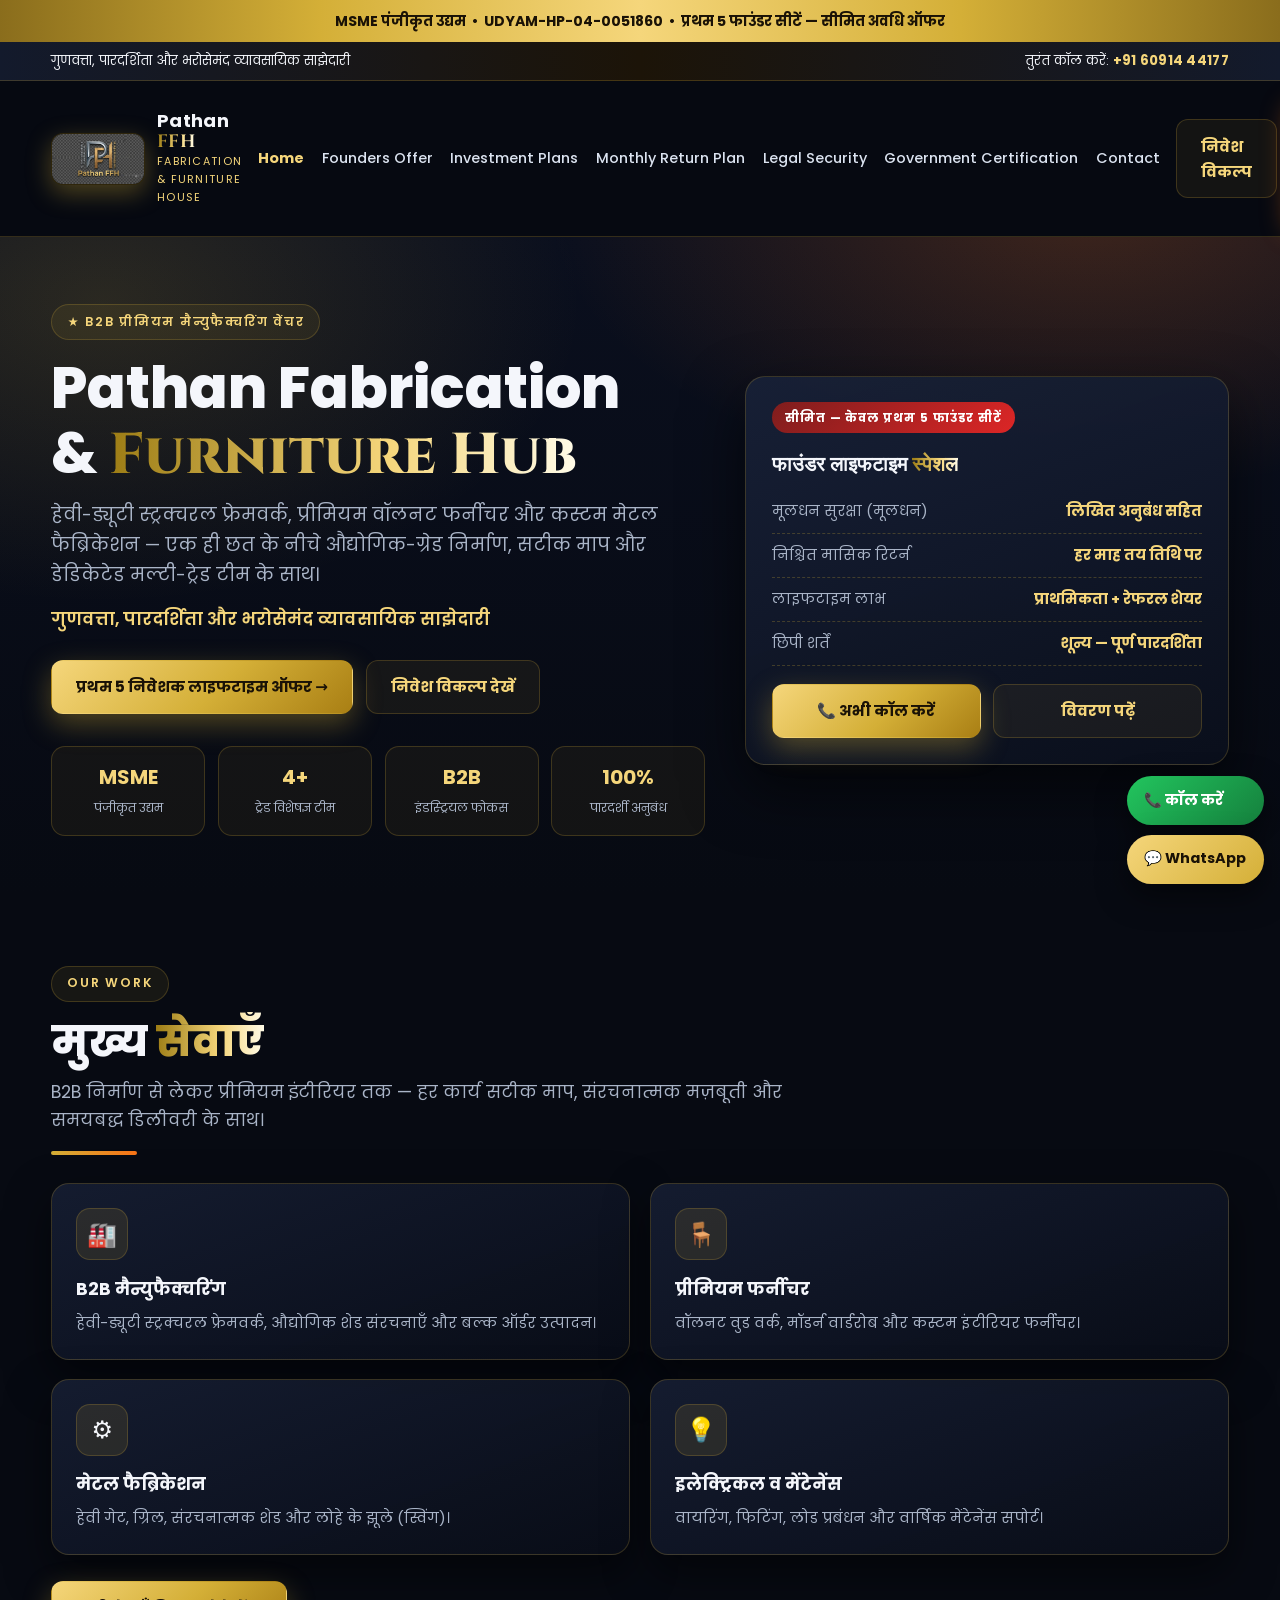
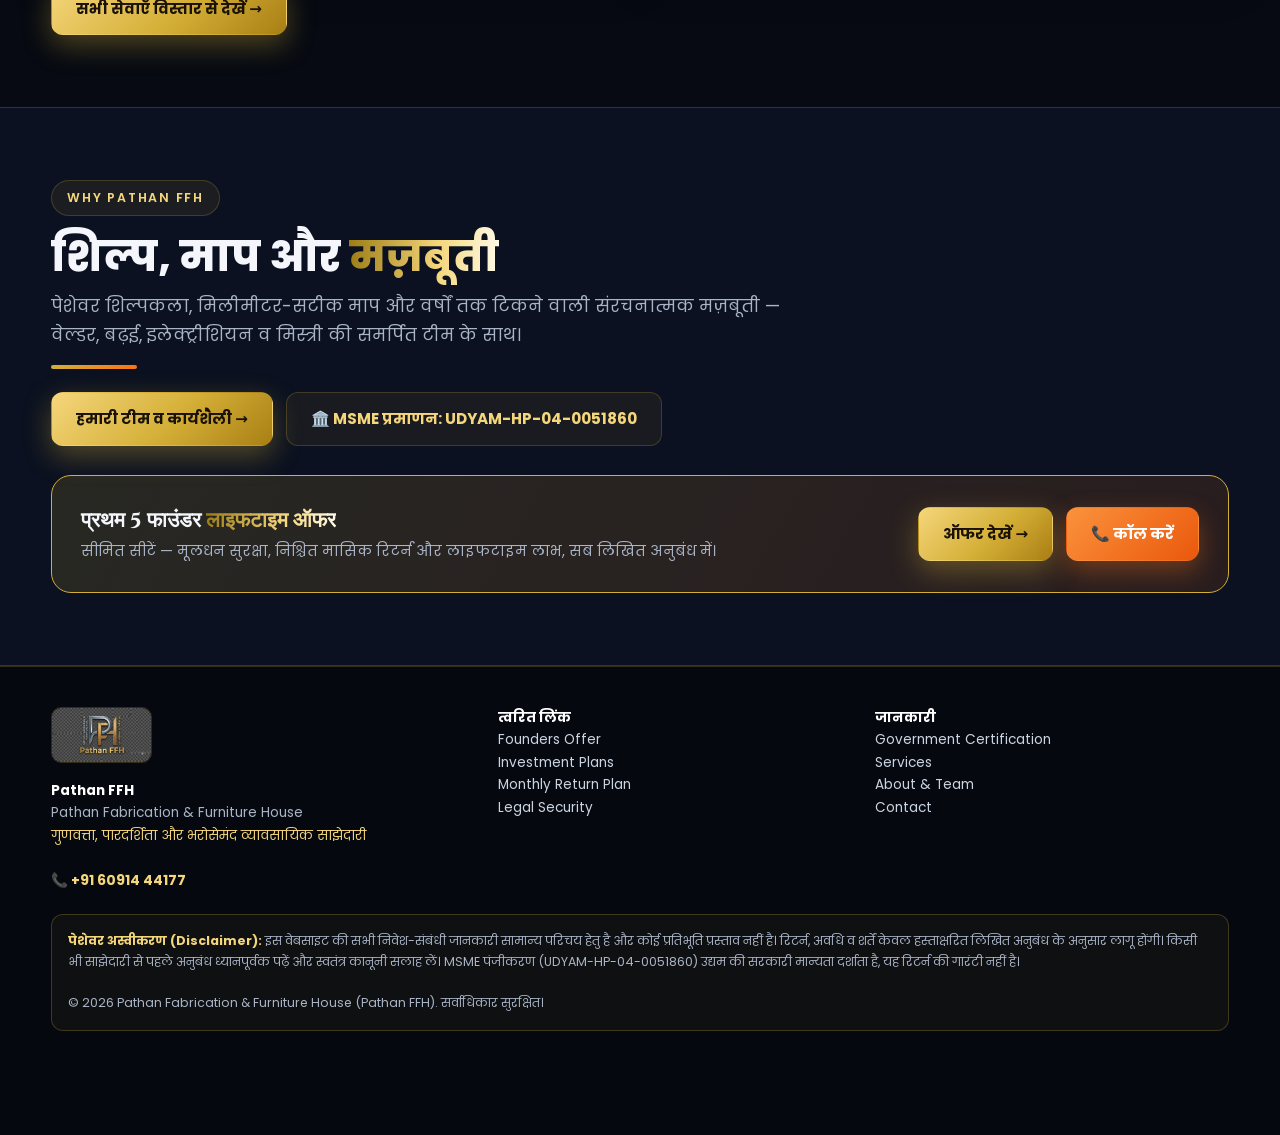
==== commit 55fa561b: "Create a responsive B2B manufacturing and furniture website for Pathan FFH with a dark theme and gol" ====
--- a/index.html
+++ b/index.html
@@ -3,160 +3,13 @@
 <head>
 <meta charset="UTF-8">
 <meta name="viewport" content="width=device-width, initial-scale=1.0">
-<meta name="description" content="Pathan FFH — Pathan Fabrication & Furniture House. B2B manufacturing, premium furniture, metal fabrication. MSME Registered: UDYAM-HP-04-0051860. गुणवत्ता, पारदर्शिता और भरोसेमंद व्यावसायिक साझेदारी।">
-<title>Pathan FFH | Pathan Fabrication &amp; Furniture House — गुणवत्ता, पारदर्शिता और भरोसा</title>
+<meta name="description" content="Pathan FFH — Pathan Fabrication & Furniture House. B2B manufacturing, premium furniture, metal fabrication. MSME Registered: UDYAM-HP-04-0051860.">
+<title>Pathan FFH | Pathan Fabrication &amp; Furniture House — Home</title>
 <link rel="icon" type="image/jpeg" href="assets/logo.jpg">
 <link rel="preconnect" href="https://fonts.googleapis.com">
 <link rel="preconnect" href="https://fonts.gstatic.com" crossorigin>
 <link href="https://fonts.googleapis.com/css2?family=Cinzel:wght@600;700;800&family=Mukta:wght@400;500;600;700&family=Poppins:wght@300;400;500;600;700;800&display=swap" rel="stylesheet">
-<style>
-:root{
-  --bg:#070a12; --bg2:#0b1120; --card:#101828; --card2:#0d1526;
-  --gold:#d4af37; --gold-lt:#f5d67b; --gold-dk:#8a6d1c;
-  --orange:#f97316; --orange-dk:#c2410c;
-  --txt:#f4f6fb; --mut:#a9b4c7; --line:rgba(212,175,55,.22);
-  --rad:18px;
-}
-*{margin:0;padding:0;box-sizing:border-box}
-html{scroll-behavior:smooth}
-body{font-family:'Poppins','Mukta',system-ui,-apple-system,sans-serif;background:var(--bg);color:var(--txt);overflow-x:hidden;line-height:1.65}
-img{max-width:100%}
-a{color:inherit}
-.wrap{width:min(1180px,92%);margin:0 auto}
-.royal{font-family:'Cinzel',serif}
-.gold-text{background:linear-gradient(92deg,#9c7c14 0%,#f5d67b 30%,#fffbe8 50%,#f5d67b 70%,#9c7c14 100%);background-size:200% auto;-webkit-background-clip:text;background-clip:text;color:transparent;animation:shine 5s linear infinite}
-@keyframes shine{to{background-position:200% center}}
-.eyebrow{display:inline-flex;align-items:center;gap:.5rem;font-size:.78rem;font-weight:600;letter-spacing:.14em;text-transform:uppercase;color:var(--gold-lt);border:1px solid var(--line);background:rgba(212,175,55,.08);padding:.42rem .95rem;border-radius:999px}
-.sec{padding:4.5rem 0}
-.sec h2{font-size:clamp(1.6rem,3.6vw,2.6rem);line-height:1.25;font-weight:800;margin:.9rem 0 .6rem}
-.sec .lead{color:var(--mut);max-width:760px;font-size:clamp(.95rem,2vw,1.08rem)}
-.divider{width:86px;height:4px;border-radius:4px;background:linear-gradient(90deg,var(--gold),var(--orange));margin:1rem 0 0}
-/* top strip */
-.topstrip{background:linear-gradient(90deg,#131a2c,#1c1408,#131a2c);border-bottom:1px solid var(--line);font-size:.82rem}
-.topstrip .wrap{display:flex;justify-content:space-between;align-items:center;gap:.6rem;padding:.5rem 0;flex-wrap:wrap}
-.topstrip a.tel{font-weight:700;color:var(--gold-lt);text-decoration:none;letter-spacing:.02em}
-/* header */
-header.site{position:sticky;top:0;z-index:60;background:rgba(7,10,18,.92);backdrop-filter:blur(14px);border-bottom:1px solid var(--line)}
-.nav{display:flex;align-items:center;justify-content:space-between;gap:1rem;padding:.8rem 0}
-.brand{display:flex;align-items:center;gap:.75rem;text-decoration:none}
-.logo-badge{width:52px;height:52px;flex:0 0 52px;border-radius:14px;display:grid;place-items:center;font-family:'Cinzel',serif;font-weight:800;font-size:1.15rem;color:#1a1206;background:linear-gradient(145deg,#ffe9a8,#d4af37 45%,#8a6d1c);box-shadow:0 8px 24px rgba(212,175,55,.35),inset 0 1px 0 #fff8}
-.brand b{font-size:1.12rem;letter-spacing:.02em;display:block;line-height:1.15}
-.brand small{display:block;color:var(--gold-lt);font-size:.68rem;letter-spacing:.12em;text-transform:uppercase}
-.logo-img{height:52px;width:auto;max-width:190px;object-fit:contain;border-radius:12px;border:1px solid var(--line);background:#000;box-shadow:0 8px 24px rgba(212,175,55,.35)}
-.cert-fig{margin:1.4rem 0 0;background:#fff;border-radius:16px;overflow:hidden;border:2px solid var(--gold);box-shadow:0 18px 50px rgba(0,0,0,.55)}
-.cert-fig img{display:block;width:100%;height:auto}
-.cert-fig figcaption{background:#0c1322;color:var(--mut);font-size:.82rem;padding:.7rem 1rem;text-align:center;border-top:1px solid var(--line)}
-.cert-fig figcaption a{color:var(--gold-lt);font-weight:700}
-.links{display:flex;gap:1.1rem;align-items:center}
-.links a{color:#dbe3f0;text-decoration:none;font-size:.9rem;font-weight:500;white-space:nowrap}
-.links a:hover{color:var(--gold-lt)}
-.btn{display:inline-flex;align-items:center;justify-content:center;gap:.5rem;border-radius:12px;padding:.85rem 1.5rem;font-weight:700;font-size:.95rem;text-decoration:none;border:1px solid transparent;cursor:pointer;transition:transform .2s ease,box-shadow .2s ease}
-.btn-gold{background:linear-gradient(135deg,#f5d67b,#d4af37 55%,#a97f14);color:#1a1206;box-shadow:0 10px 28px rgba(212,175,55,.35)}
-.btn-gold:hover{transform:translateY(-2px);box-shadow:0 16px 34px rgba(212,175,55,.45)}
-.btn-ghost{border-color:var(--line);color:var(--gold-lt);background:rgba(212,175,55,.07)}
-.btn-ghost:hover{background:rgba(212,175,55,.15)}
-.btn-call{background:linear-gradient(135deg,#fb923c,#ea580c);color:#fff;box-shadow:0 10px 26px rgba(249,115,22,.35)}
-.nav-cta{display:flex;gap:.6rem;align-items:center}
-.hamb{display:none;background:none;border:1px solid var(--line);border-radius:10px;color:var(--gold-lt);font-size:1.35rem;line-height:1;padding:.35rem .65rem;cursor:pointer}
-/* hero */
-.hero{position:relative;overflow:hidden;background:radial-gradient(900px 480px at 85% -5%,rgba(249,115,22,.22),transparent 60%),radial-gradient(800px 500px at 8% 10%,rgba(212,175,55,.16),transparent 60%),linear-gradient(180deg,#0a0f1e,#070a12)}
-.hero .wrap{display:grid;grid-template-columns:1.15fr .85fr;gap:2.5rem;align-items:center;padding:4.2rem 0 3.6rem}
-.hero h1{font-size:clamp(2rem,5.4vw,3.6rem);line-height:1.12;font-weight:800;margin:1rem 0 .7rem}
-.hero p.sub{color:var(--mut);font-size:clamp(.98rem,2.2vw,1.15rem);max-width:620px}
-.hero p.tag{margin-top:.9rem;color:var(--gold-lt);font-weight:600;font-size:clamp(.95rem,2.2vw,1.1rem)}
-.cta-row{display:flex;gap:.8rem;margin-top:1.6rem;flex-wrap:wrap}
-.hero-card{background:linear-gradient(160deg,rgba(24,33,55,.95),rgba(10,15,28,.97));border:1px solid var(--line);border-radius:20px;padding:1.6rem;box-shadow:0 24px 60px rgba(0,0,0,.6)}
-.hero-card .seat{background:linear-gradient(135deg,#7f1d1d,#dc2626);color:#fff;font-size:.75rem;font-weight:700;letter-spacing:.08em;padding:.35rem .8rem;border-radius:999px;display:inline-block;margin-bottom:.9rem}
-.spec{display:flex;justify-content:space-between;gap:.6rem;padding:.6rem 0;border-bottom:1px dashed rgba(212,175,55,.25);font-size:.9rem}
-.spec:last-child{border-bottom:0}
-.spec span:first-child{color:var(--mut)}
-.spec span:last-child{font-weight:700;color:var(--gold-lt);text-align:right}
-.stats{display:grid;grid-template-columns:repeat(4,1fr);gap:.8rem;margin-top:2rem}
-.stat{background:rgba(212,175,55,.06);border:1px solid var(--line);border-radius:14px;padding:.9rem .6rem;text-align:center}
-.stat b{display:block;font-size:1.25rem;color:var(--gold-lt)}
-.stat small{color:var(--mut);font-size:.76rem}
-/* ribbon */
-.ribbon{background:linear-gradient(90deg,#8a6d1c,#d4af37,#f5d67b,#d4af37,#8a6d1c);color:#1a1206;font-weight:700;font-size:.88rem;text-align:center;padding:.6rem 1rem}
-/* cards & grids */
-.grid2{display:grid;grid-template-columns:1fr 1fr;gap:1.2rem}
-.grid3{display:grid;grid-template-columns:repeat(3,1fr);gap:1.2rem}
-.grid4{display:grid;grid-template-columns:repeat(4,1fr);gap:1.2rem}
-.card{background:linear-gradient(160deg,rgba(22,30,50,.92),rgba(9,13,24,.96));border:1px solid var(--line);border-radius:var(--rad);padding:1.5rem;box-shadow:0 18px 44px rgba(0,0,0,.5);transition:transform .25s ease,box-shadow .25s ease}
-.card:hover{transform:translateY(-6px);box-shadow:0 26px 54px rgba(0,0,0,.6),0 8px 30px rgba(212,175,55,.18)}
-.card .ico{width:52px;height:52px;border-radius:14px;display:grid;place-items:center;font-size:1.5rem;background:rgba(212,175,55,.12);border:1px solid var(--line);margin-bottom:.9rem}
-.card h3{font-size:1.08rem;margin-bottom:.45rem}
-.card p,.card li{color:var(--mut);font-size:.92rem}
-.card ul{padding-left:1.1rem;margin-top:.5rem}
-.tier{position:relative}
-.tier.hot{border-color:#f97316;box-shadow:0 18px 44px rgba(0,0,0,.55),0 0 0 1px rgba(249,115,22,.4),0 10px 34px rgba(249,115,22,.25)}
-.flag{position:absolute;top:-14px;left:50%;transform:translateX(-50%);background:linear-gradient(135deg,#fb923c,#ea580c);color:#fff;font-size:.72rem;font-weight:700;letter-spacing:.06em;padding:.3rem .9rem;border-radius:999px;white-space:nowrap}
-.price{font-size:2rem;font-weight:800;color:var(--gold-lt);margin:.4rem 0}
-.per{color:var(--mut);font-size:.85rem}
-ul.tick{list-style:none;padding:0;margin:.8rem 0}
-ul.tick li{padding:.4rem 0 .4rem 1.7rem;position:relative}
-ul.tick li::before{content:"✓";position:absolute;left:0;top:.4rem;width:1.2rem;height:1.2rem;border-radius:50%;background:rgba(34,197,94,.15);border:1px solid rgba(34,197,94,.5);color:#4ade80;font-size:.72rem;display:grid;place-items:center;font-weight:800}
-/* table */
-.tblwrap{overflow-x:auto;border:1px solid var(--line);border-radius:16px;margin-top:1.4rem;background:rgba(13,21,38,.7)}
-table{width:100%;border-collapse:collapse;min-width:640px;font-size:.9rem}
-th{background:rgba(212,175,55,.12);color:var(--gold-lt);text-align:left;padding:.85rem 1rem;font-size:.8rem;letter-spacing:.06em;text-transform:uppercase;white-space:nowrap}
-td{padding:.85rem 1rem;border-top:1px solid rgba(212,175,55,.14);color:#dbe3f0;vertical-align:top}
-tr td:first-child{font-weight:600}
-/* cert */
-.cert{background:linear-gradient(160deg,#101b31,#0a1224);border:1px solid var(--gold);border-radius:22px;padding:2rem;position:relative;overflow:hidden}
-.cert::after{content:"";position:absolute;inset:0;pointer-events:none;background:radial-gradient(500px 220px at 90% 0%,rgba(212,175,55,.18),transparent 65%)}
-.seal{display:flex;gap:1.1rem;align-items:center;flex-wrap:wrap;background:rgba(212,175,55,.08);border:1px dashed rgba(212,175,55,.55);border-radius:14px;padding:1rem 1.2rem;margin:1.2rem 0}
-.seal .no{font-family:'Cinzel',serif;font-size:clamp(1.05rem,3vw,1.5rem);font-weight:800;color:var(--gold-lt);letter-spacing:.04em}
-.chips{display:flex;flex-wrap:wrap;gap:.55rem;margin-top:1rem}
-.chip{border:1px solid var(--line);background:rgba(212,175,55,.08);color:#f3e3ac;font-size:.82rem;font-weight:600;padding:.42rem .9rem;border-radius:999px}
-ol.steps{margin:1rem 0 0 1.2rem;color:var(--mut);font-size:.93rem}
-ol.steps li{margin:.35rem 0}
-/* calculator */
-.calc{background:#0c1322;border:1px solid var(--line);border-radius:18px;padding:1.5rem}
-.calc label{font-size:.82rem;color:var(--mut);display:block;margin:.8rem 0 .35rem}
-.calc input,.calc select{width:100%;background:#070c17;border:1px solid rgba(212,175,55,.3);color:#fff;border-radius:10px;padding:.75rem .9rem;font-size:1rem;font-family:inherit}
-.calc output{display:block;margin-top:1rem;background:rgba(212,175,55,.1);border:1px solid var(--line);border-radius:12px;padding:1rem;font-weight:700;color:var(--gold-lt)}
-/* contact */
-form.q{background:linear-gradient(160deg,rgba(22,30,50,.92),rgba(9,13,24,.96));border:1px solid var(--line);border-radius:20px;padding:1.6rem}
-.frow{display:grid;grid-template-columns:1fr 1fr;gap:.9rem}
-.field{margin-bottom:.9rem}
-.field label{display:block;font-size:.82rem;color:var(--mut);margin-bottom:.35rem}
-.field input,.field select,.field textarea{width:100%;background:#070c17;border:1px solid rgba(212,175,55,.3);color:#fff;border-radius:10px;padding:.75rem .9rem;font-size:.95rem;font-family:inherit}
-.field textarea{min-height:110px;resize:vertical}
-.form-ok{display:none;background:rgba(34,197,94,.12);border:1px solid rgba(34,197,94,.5);color:#86efac;border-radius:12px;padding:.8rem 1rem;margin-top:.8rem;font-size:.9rem}
-.addr-card{background:#0c1322;border:1px solid var(--line);border-radius:18px;padding:1.5rem}
-.addr-card h4{color:var(--gold-lt);margin-bottom:.4rem}
-.addr-card p{color:var(--mut);font-size:.93rem;margin-bottom:.7rem}
-.big-tel{font-size:clamp(1.3rem,4vw,1.8rem);font-weight:800;color:#fff;text-decoration:none}
-.big-tel:hover{color:var(--gold-lt)}
-footer{border-top:1px solid var(--line);background:#05080f;padding:2.5rem 0 6.5rem;color:var(--mut);font-size:.85rem}
-footer .cols{display:grid;grid-template-columns:1.2fr 1fr 1fr;gap:1.4rem;margin-bottom:1.4rem}
-footer a{color:#cbd5e1;text-decoration:none}
-footer a:hover{color:var(--gold-lt)}
-.disclaimer{border:1px solid rgba(212,175,55,.25);background:rgba(212,175,55,.05);border-radius:12px;padding:1rem;font-size:.78rem;margin-top:1rem}
-/* floating call */
-.fab{position:fixed;right:16px;bottom:16px;z-index:70;display:flex;flex-direction:column;gap:.6rem}
-.fab a{display:inline-flex;align-items:center;gap:.5rem;text-decoration:none;font-weight:700;font-size:.9rem;padding:.8rem 1.1rem;border-radius:999px;box-shadow:0 12px 30px rgba(0,0,0,.5)}
-.fab .call{background:linear-gradient(135deg,#22c55e,#15803d);color:#fff}
-.fab .wa{background:linear-gradient(135deg,#f5d67b,#d4af37);color:#1a1206}
-@media(max-width:960px){
-  .hero .wrap{grid-template-columns:1fr;padding:2.8rem 0}
-  .grid3{grid-template-columns:1fr 1fr}
-  .grid4{grid-template-columns:1fr 1fr}
-  .links{display:none;position:absolute;top:100%;left:0;right:0;background:#0a0f1e;border-bottom:1px solid var(--line);flex-direction:column;align-items:stretch;padding:.8rem 4%;gap:0}
-  .links.open{display:flex}
-  .links a{padding:.75rem .2rem;border-top:1px solid rgba(212,175,55,.12)}
-  .hamb{display:block}
-  .nav-cta .btn-ghost{display:none}
-  .stats{grid-template-columns:repeat(2,1fr)}
-  footer .cols{grid-template-columns:1fr}
-}
-@media(max-width:600px){
-  .grid2,.grid3,.grid4,.frow{grid-template-columns:1fr}
-  .sec{padding:3rem 0}
-  .cert{padding:1.3rem}
-  .topstrip .hide-m{display:none}
-}
-</style>
+<link rel="stylesheet" href="styles.css">
 </head>
 <body>
 <div class="ribbon">MSME पंजीकृत उद्यम &nbsp;•&nbsp; UDYAM-HP-04-0051860 &nbsp;•&nbsp; प्रथम 5 फाउंडर सीटें — सीमित अवधि ऑफर</div>
@@ -165,28 +18,27 @@
   <span>तुरंत कॉल करें: <a class="tel" href="tel:+916091444177">+91 60914 44177</a></span>
 </div></div>
 <header class="site"><div class="wrap nav">
-  <a class="brand" href="#home" aria-label="Pathan FFH home">
-    <img class="logo-img" src="assets/logo.jpg" alt="Pathan FFH — Pathan Fabrication & Furniture Hub logo">
+  <a class="brand" href="index.html" aria-label="Pathan FFH home">
+    <img class="logo-img" src="assets/logo.jpg" alt="Pathan FFH — Pathan Fabrication and Furniture Hub logo">
     <span><b>Pathan <span class="gold-text royal">FFH</span></b><small>Fabrication &amp; Furniture House</small></span>
   </a>
   <nav class="links" id="navLinks" aria-label="Primary">
-    <a href="#home">Home</a>
-    <a href="#founders">Founders Offer</a>
-    <a href="#plans">Investment Plans</a>
-    <a href="#monthly">Monthly Return Plan</a>
-    <a href="#legal">Legal Security</a>
-    <a href="#govt">Government Certification</a>
-    <a href="#contact">Contact</a>
+    <a href="index.html" class="active">Home</a>
+    <a href="founders-offer.html">Founders Offer</a>
+    <a href="investment-plans.html">Investment Plans</a>
+    <a href="monthly-return.html">Monthly Return Plan</a>
+    <a href="legal-security.html">Legal Security</a>
+    <a href="government-certification.html">Government Certification</a>
+    <a href="contact.html">Contact</a>
   </nav>
   <div class="nav-cta">
-    <a class="btn btn-ghost" href="#plans">निवेश विकल्प</a>
+    <a class="btn btn-ghost" href="investment-plans.html">निवेश विकल्प</a>
     <a class="btn btn-call" href="tel:+916091444177">📞 +91 60914 44177</a>
     <button class="hamb" id="hamb" aria-label="Open menu" aria-expanded="false">☰</button>
   </div>
 </div></header>
 
-<main id="home">
-<!-- HERO -->
+<main>
 <section class="hero"><div class="wrap">
   <div>
     <span class="eyebrow">★ B2B प्रीमियम मैन्युफैक्चरिंग वेंचर</span>
@@ -194,8 +46,8 @@
     <p class="sub">हेवी-ड्यूटी स्ट्रक्चरल फ्रेमवर्क, प्रीमियम वॉलनट फर्नीचर और कस्टम मेटल फैब्रिकेशन — एक ही छत के नीचे औद्योगिक-ग्रेड निर्माण, सटीक माप और डेडिकेटेड मल्टी-ट्रेड टीम के साथ।</p>
     <p class="tag">गुणवत्ता, पारदर्शिता और भरोसेमंद व्यावसायिक साझेदारी</p>
     <div class="cta-row">
-      <a class="btn btn-gold" href="#founders">प्रथम 5 निवेशक लाइफटाइम ऑफर →</a>
-      <a class="btn btn-ghost" href="#plans">निवेश विकल्प देखें</a>
+      <a class="btn btn-gold" href="founders-offer.html">प्रथम 5 निवेशक लाइफटाइम ऑफर →</a>
+      <a class="btn btn-ghost" href="investment-plans.html">निवेश विकल्प देखें</a>
     </div>
     <div class="stats">
       <div class="stat"><b>MSME</b><small>पंजीकृत उद्यम</small></div>
@@ -213,228 +65,38 @@
     <div class="spec"><span>छिपी शर्तें</span><span>शून्य — पूर्ण पारदर्शिता</span></div>
     <div class="cta-row" style="margin-top:1.1rem">
       <a class="btn btn-gold" style="flex:1" href="tel:+916091444177">📞 अभी कॉल करें</a>
-      <a class="btn btn-ghost" style="flex:1" href="#founders">विवरण पढ़ें</a>
+      <a class="btn btn-ghost" style="flex:1" href="founders-offer.html">विवरण पढ़ें</a>
     </div>
   </aside>
 </div></section>
 
-<!-- FOUNDERS OFFER -->
-<section class="sec" id="founders"><div class="wrap">
-  <span class="eyebrow">Founder Special Offer</span>
-  <h2>प्रथम 5 फाउंडर्स <span class="gold-text">लाइफटाइम स्पेशल ऑफर</span></h2>
-  <p class="lead">यह ऑफर केवल पहले 5 साझेदारों के लिए है। प्रत्येक बिंदु लिखित साझेदारी अनुबंध में दर्ज होता है — कोई मौखिक वादा नहीं, कोई छिपी शर्त नहीं। सीट भरते ही यह ऑफर स्थायी रूप से बंद हो जाएगा।</p>
-  <div class="divider"></div>
-  <div class="grid2" style="margin-top:1.8rem">
-    <div class="card">
-      <div class="ico">🛡️</div>
-      <h3>मूलधन सुरक्षा (Principal Safety)</h3>
-      <p>आपका मूलधन व्यवसायिक संपत्ति, मशीनरी वर्क-ऑर्डर और स्टॉक के विरुद्ध सुरक्षित रहता है। निकासी नियम, नोटिस अवधि और वापसी शर्तें अनुबंध में स्पष्ट लिखी जाती हैं।</p>
-    </div>
-    <div class="card">
-      <div class="ico">💰</div>
-      <h3>निश्चित मासिक रिटर्न</h3>
-      <p>चुने गए प्लान के अनुसार हर माह निश्चित तिथि पर रिटर्न। देरी की स्थिति में अनुबंध-अनुसार स्पष्ट प्रावधान — सब कुछ पहले से कागज़ पर तय।</p>
-    </div>
-    <div class="card">
-      <div class="ico">♾️</div>
-      <h3>लाइफटाइम फाउंडर लाभ</h3>
-      <ul class="tick">
-        <li>सभी भविष्य ऑर्डर पर फाउंडर प्राथमिकता</li>
-        <li>रेफरल बिज़नेस पर तय साझेदारी हिस्सा</li>
-        <li>वार्षिक बिज़नेस समीक्षा बैठक में सीट</li>
-        <li>नए प्लांट / शाखा विस्तार में प्रथम अधिकार</li>
-      </ul>
-    </div>
-    <div class="card">
-      <div class="ico">📜</div>
-      <h3>पारदर्शी साझेदारी — बिना छिपी शर्त</h3>
-      <ul class="tick">
-        <li>स्टांप पेपर पर द्विभाषी (हिंदी/English) अनुबंध</li>
-        <li>मासिक कार्य-प्रगति और हिसाब रिपोर्ट</li>
-        <li>फैक्ट्री विज़िट और ऑडिट का पूर्ण अधिकार</li>
-        <li>एग्ज़िट क्लॉज़ पहले दिन से स्पष्ट</li>
-      </ul>
-    </div>
-  </div>
-</div></section>
-
-<!-- INVESTMENT PLANS -->
-<section class="sec" id="plans" style="background:var(--bg2);border-top:1px solid var(--line);border-bottom:1px solid var(--line)"><div class="wrap">
-  <span class="eyebrow">Investment Structures</span>
-  <h2>निवेश <span class="gold-text">संरचना</span></h2>
-  <p class="lead">अपनी क्षमता के अनुसार स्लैब चुनें। अंतिम दर, अवधि और शर्तें कॉल पर समझकर लिखित अनुबंध में दर्ज की जाती हैं। नीचे सांकेतिक संरचना दी गई है।</p>
-  <div class="divider"></div>
-  <div class="grid3" style="margin-top:2.2rem">
-    <div class="card tier">
-      <div class="ico">🌱</div>
-      <h3>ग्रोथ साझेदार — Slab A</h3>
-      <div class="price">₹1L+</div>
-      <p class="per">प्रवेश-स्तर B2B साझेदारी</p>
-      <ul class="tick"><li>निश्चित मासिक रिटर्न स्लैब</li><li>मूलधन सुरक्षा अनुबंध</li><li>मासिक प्रगति रिपोर्ट</li><li>12 माह बाद लचीला एग्ज़िट</li></ul>
-      <div class="cta-row"><a class="btn btn-ghost" style="flex:1" href="tel:+916091444177">चर्चा करें</a></div>
-    </div>
-    <div class="card tier hot">
-      <span class="flag">★ सबसे लोकप्रिय — फाउंडर पात्र</span>
-      <div class="ico">🚀</div>
-      <h3>फाउंडर साझेदार — Slab B</h3>
-      <div class="price">₹3L+</div>
-      <p class="per">प्रथम 5 में लाइफटाइम लाभ सहित</p>
-      <ul class="tick"><li>उच्चतर मासिक रिटर्न स्लैब</li><li>लाइफटाइम फाउंडर लाभ</li><li>रेफरल साझेदारी हिस्सा</li><li>विस्तार में प्रथम अधिकार</li></ul>
-      <div class="cta-row"><a class="btn btn-gold" style="flex:1" href="#founders">फाउंडर सीट जानें</a></div>
-    </div>
-    <div class="card tier">
-      <div class="ico">🏭</div>
-      <h3>एंकर साझेदार — Slab C</h3>
-      <div class="price">₹5L+</div>
-      <p class="per">बड़े B2B / एंकर निवेशक</p>
-      <ul class="tick"><li>कस्टम अवधि व रिटर्न शर्तें</li><li>एसेट-समर्थित सुरक्षा</li><li>त्रैमासिक ऑडिट बैठक</li><li>समर्पित संबंध प्रबंधक</li></ul>
-      <div class="cta-row"><a class="btn btn-ghost" style="flex:1" href="tel:+916091444177">कस्टम प्रस्ताव</a></div>
-    </div>
-  </div>
-  <p style="color:var(--mut);font-size:.82rem;margin-top:1.2rem">नोट: ऊपर दी गई राशियाँ सांकेतिक स्लैब हैं। वास्तविक रिटर्न प्रतिशत, अवधि और भुगतान तिथि केवल लिखित अनुबंध में दर्ज शर्तों के अनुसार लागू होगी। निवेश से पहले अनुबंध ध्यानपूर्वक पढ़ें।</p>
-</div></section>
-
-<!-- MONTHLY RETURN -->
-<section class="sec" id="monthly"><div class="wrap">
-  <span class="eyebrow">Monthly Return Plan</span>
-  <h2>मासिक <span class="gold-text">रिटर्न योजना</span></h2>
-  <p class="lead">सरल संरचना — हर माह तय तिथि को निश्चित रिटर्न, हर तिमाही कार्य-प्रगति रिपोर्ट, और अवधि पूर्ण होने पर मूलधन वापसी अनुबंध-अनुसार।</p>
-  <div class="divider"></div>
-  <div class="grid2" style="margin-top:1.8rem">
-    <div>
-      <div class="tblwrap" style="margin-top:0"><table>
-        <tr><th>चरण</th><th>विवरण</th></tr>
-        <tr><td>1. अनुबंध</td><td>राशि, अवधि, मासिक रिटर्न व तिथि स्टांप पेपर पर दर्ज</td></tr>
-        <tr><td>2. मासिक भुगतान</td><td>हर माह तय तिथि पर रिटर्न — बैंक रिकॉर्ड सहित</td></tr>
-        <tr><td>3. तिमाही समीक्षा</td><td>ऑर्डर, उत्पादन व हिसाब की लिखित रिपोर्ट</td></tr>
-        <tr><td>4. अवधि पूर्णता</td><td>अनुबंध-अनुसार मूलधन वापसी या नवीनीकरण विकल्प</td></tr>
-      </table></div>
-    </div>
-    <div class="calc">
-      <h3>रिटर्न अनुमान कैलकुलेटर <small style="color:var(--mut);font-weight:400">(सांकेतिक)</small></h3>
-      <label for="amt">निवेश राशि (₹)</label>
-      <input id="amt" type="number" min="10000" step="1000" value="300000">
-      <label for="rate">संभावित मासिक दर चुनें (चर्चा हेतु)</label>
-      <select id="rate"><option value="1.5">1.5% / माह</option><option value="2" selected>2% / माह</option><option value="2.5">2.5% / माह</option></select>
-      <output id="calcOut">अनुमानित मासिक रिटर्न: ₹6,000</output>
-      <p style="color:var(--mut);font-size:.8rem;margin-top:.7rem">यह केवल समझने हेतु अनुमान है — वास्तविक दर अनुबंध में तय होगी।</p>
-      <div class="cta-row"><a class="btn btn-gold" style="flex:1" href="tel:+916091444177">📞 सटीक प्लान जानें</a></div>
-    </div>
-  </div>
-</div></section>
-
-<!-- LEGAL SECURITY -->
-<section class="sec" id="legal" style="background:var(--bg2);border-top:1px solid var(--line);border-bottom:1px solid var(--line)"><div class="wrap">
-  <span class="eyebrow">Legal Security</span>
-  <h2>कानूनी <span class="gold-text">सुरक्षा व पारदर्शिता</span></h2>
-  <p class="lead">हर साझेदारी कागज़ पर — हस्ताक्षरित, साक्ष्य सहित और दोनों पक्षों के पास मूल प्रति के साथ।</p>
-  <div class="divider"></div>
-  <div class="grid4" style="margin-top:1.8rem">
-    <div class="card"><div class="ico">📝</div><h3>स्टांप अनुबंध</h3><p>राशि, अवधि, रिटर्न, तिथि व एग्ज़िट — हर शर्त लिखित में।</p></div>
-    <div class="card"><div class="ico">🏦</div><h3>बैंक ट्रेल</h3><p>सभी लेन-देन बैंक माध्यम से — नकद का कोई अस्पष्ट हिसाब नहीं।</p></div>
-    <div class="card"><div class="ico">🔍</div><h3>ऑडिट अधिकार</h3><p>फैक्ट्री विज़िट, स्टॉक व ऑर्डर-बुक देखने का पूर्ण अधिकार।</p></div>
-    <div class="card"><div class="ico">🚪</div><h3>स्पष्ट एग्ज़िट</h3><p>नोटिस अवधि व वापसी प्रक्रिया पहले दिन से तय — कोई लॉक-इन जाल नहीं।</p></div>
-  </div>
-</div></section>
-
-<!-- GOVT CERTIFICATION -->
-<section class="sec" id="govt"><div class="wrap">
-  <span class="eyebrow">Government Recognition</span>
-  <h2>सरकारी मान्यता व <span class="gold-text">MSME प्रमाणन</span></h2>
-  <p class="lead">Pathan Fabrication &amp; Furniture House भारत सरकार के MSME (उद्यम) पोर्टल पर पंजीकृत आधिकारिक सूक्ष्म/लघु उद्यम है — पूर्ण कानूनी अनुपालन, आधिकारिक भरोसा और सुरक्षा के साथ।</p>
-  <div class="divider"></div>
-  <div class="cert" style="margin-top:1.8rem">
-    <div style="display:flex;gap:1rem;align-items:center;flex-wrap:wrap">
-      <span style="font-size:2.4rem">🏛️</span>
-      <div><h3 class="royal" style="font-size:1.3rem">UDYAM पंजीकरण — MSME, भारत सरकार</h3>
-      <p style="color:var(--mut);font-size:.9rem">Ministry of Micro, Small &amp; Medium Enterprises के उद्यम पोर्टल पर सत्यापित</p></div>
-    </div>
-    <div class="seal"><span style="font-size:.85rem;color:var(--mut);font-weight:600">पंजीकरण संख्या (Registration No.)</span><span class="no">UDYAM-HP-04-0051860</span></div>
-    <p style="font-weight:600;margin-bottom:.3rem">यह पंजीकरण निम्न कार्यों को कवर करता है:</p>
-    <div class="chips"><span class="chip">🔩 Metal Work — धातु कार्य</span><span class="chip">🪵 Woodwork — काष्ठ कार्य</span><span class="chip">🏗️ Custom Fabrication — कस्टम फैब्रिकेशन</span><span class="chip">⚡ Electrical Services — विद्युत सेवाएँ</span></div>
-    <figure class="cert-fig">
-      <a href="assets/udyam-certificate.jpg" target="_blank" rel="noopener"><img src="assets/udyam-certificate.jpg" alt="Udyam Registration Certificate — PATHAN FFH, UDYAM-HP-04-0051860" loading="lazy"></a>
-      <figcaption>मूल Udyam पंजीकरण प्रमाणपत्र — बड़ा देखने के लिए चित्र पर क्लिक करें • <a href="assets/udyam-certificate.jpg" target="_blank" rel="noopener">पूरी प्रति खोलें</a></figcaption>
-    </figure>
-    <ol class="steps">
-      <li>उद्यम पोर्टल पर पंजीकरण संख्या दर्ज कर कोई भी इस प्रमाणन को सत्यापित कर सकता है।</li>
-      <li>पंजीकृत दायरे के भीतर सभी कार्य जीएसटी-अनुपालित बिल व उचित दस्तावेज़ के साथ होते हैं।</li>
-      <li>फैक्ट्री विज़िट के समय MSME प्रमाणपत्र की प्रति देखने हेतु उपलब्ध रहती है।</li>
-    </ol>
-    <div class="cta-row"><a class="btn btn-gold" href="tel:+916091444177">📞 प्रमाणन सत्यापित करें / कॉल करें</a><a class="btn btn-ghost" href="#contact">प्रति का अनुरोध भेजें</a></div>
-  </div>
-</div></section>
-
-<!-- SERVICES -->
-<section class="sec" id="services" style="background:var(--bg2);border-top:1px solid var(--line);border-bottom:1px solid var(--line)"><div class="wrap">
-  <span class="eyebrow">Core Services</span>
+<section class="sec"><div class="wrap">
+  <span class="eyebrow">Our Work</span>
   <h2>मुख्य <span class="gold-text">सेवाएँ</span></h2>
   <p class="lead">B2B निर्माण से लेकर प्रीमियम इंटीरियर तक — हर कार्य सटीक माप, संरचनात्मक मज़बूती और समयबद्ध डिलीवरी के साथ।</p>
   <div class="divider"></div>
   <div class="grid2" style="margin-top:1.8rem">
-    <div class="card"><div class="ico">🏭</div><h3>1. B2B मैन्युफैक्चरिंग</h3><p>हेवी-ड्यूटी स्ट्रक्चरल फ्रेमवर्क, औद्योगिक शेड संरचनाएँ, बल्क ऑर्डर उत्पादन और साइट-फिट इंस्टॉलेशन — ठेकेदारों, बिल्डरों व संस्थानों हेतु।</p></div>
-    <div class="card"><div class="ico">🪑</div><h3>2. प्रीमियम फर्नीचर</h3><p>वॉलनट वुड वर्क, मॉडर्न वार्डरोब, मॉड्यूलर किचन व कस्टम इंटीरियर फर्नीचर — शो-रूम फिनिश और टिकाऊ हार्डवेयर के साथ।</p></div>
-    <div class="card"><div class="ico">⚙️</div><h3>3. मेटल फैब्रिकेशन</h3><p>हेवी गेट, ग्रिल, संरचनात्मक शेड, और लोहे के झूले (स्विंग) — जंग-रोधी कोटिंग, लोड-टेस्टेड वेल्डिंग और सटीक फिटिंग।</p></div>
-    <div class="card"><div class="ico">💡</div><h3>4. इलेक्ट्रिकल व मेंटेनेंस</h3><p>वायरिंग, फिटिंग, लोड प्रबंधन और वार्षिक मेंटेनेंस सपोर्ट — सिंगल टीम से सिविल + वुड + मेटल + इलेक्ट्रिकल कार्य।</p></div>
+    <div class="card"><div class="ico">🏭</div><h3>B2B मैन्युफैक्चरिंग</h3><p>हेवी-ड्यूटी स्ट्रक्चरल फ्रेमवर्क, औद्योगिक शेड संरचनाएँ और बल्क ऑर्डर उत्पादन।</p></div>
+    <div class="card"><div class="ico">🪑</div><h3>प्रीमियम फर्नीचर</h3><p>वॉलनट वुड वर्क, मॉडर्न वार्डरोब और कस्टम इंटीरियर फर्नीचर।</p></div>
+    <div class="card"><div class="ico">⚙️</div><h3>मेटल फैब्रिकेशन</h3><p>हेवी गेट, ग्रिल, संरचनात्मक शेड और लोहे के झूले (स्विंग)।</p></div>
+    <div class="card"><div class="ico">💡</div><h3>इलेक्ट्रिकल व मेंटेनेंस</h3><p>वायरिंग, फिटिंग, लोड प्रबंधन और वार्षिक मेंटेनेंस सपोर्ट।</p></div>
   </div>
+  <div class="cta-row"><a class="btn btn-gold" href="services.html">सभी सेवाएँ विस्तार से देखें →</a></div>
 </div></section>
 
-<!-- ABOUT & TEAM -->
-<section class="sec" id="about"><div class="wrap">
-  <span class="eyebrow">About &amp; Team</span>
-  <h2>शिल्प, माप और <span class="gold-text">मज़बूती की गारंटी</span></h2>
-  <p class="lead">हमारा हर प्रोजेक्ट तीन स्तंभों पर खड़ा है — पेशेवर शिल्पकला, मिलीमीटर-सटीक माप, और वर्षों तक टिकने वाली संरचनात्मक मज़बूती।</p>
+<section class="sec" style="background:var(--bg2);border-top:1px solid var(--line);border-bottom:1px solid var(--line)"><div class="wrap">
+  <span class="eyebrow">Why Pathan FFH</span>
+  <h2>शिल्प, माप और <span class="gold-text">मज़बूती</span></h2>
+  <p class="lead">पेशेवर शिल्पकला, मिलीमीटर-सटीक माप और वर्षों तक टिकने वाली संरचनात्मक मज़बूती — वेल्डर, बढ़ई, इलेक्ट्रीशियन व मिस्त्री की समर्पित टीम के साथ।</p>
   <div class="divider"></div>
-  <div class="grid2" style="margin-top:1.8rem">
-    <div class="card"><div class="ico">📐</div><h3>सटीक माप, पहली बार फिट</h3><p>साइट मापन से लेकर कटिंग व फिटिंग तक डबल-चेक प्रक्रिया — दोबारा तोड़-फोड़ का खर्च शून्य।</p></div>
-    <div class="card"><div class="ico">🔨</div><h3>संरचनात्मक मज़बूती</h3><p>उचित गेज, सही वेल्डिंग रॉड, एंकरिंग व कोटिंग — हर जॉइंट लोड के हिसाब से डिज़ाइन।</p></div>
+  <div class="cta-row" style="margin-top:1.4rem">
+    <a class="btn btn-gold" href="about.html">हमारी टीम व कार्यशैली →</a>
+    <a class="btn btn-ghost" href="government-certification.html">🏛️ MSME प्रमाणन: UDYAM-HP-04-0051860</a>
   </div>
-  <h3 class="royal" style="margin-top:2rem;font-size:1.25rem">समर्पित <span class="gold-text">मल्टी-ट्रेड टीम</span></h3>
-  <div class="grid4" style="margin-top:1rem">
-    <div class="card" style="text-align:center"><div class="ico" style="margin:0 auto .7rem">👨‍🏭</div><h3>वेल्डर</h3><p>स्ट्रक्चरल वेल्डिंग विशेषज्ञ</p></div>
-    <div class="card" style="text-align:center"><div class="ico" style="margin:0 auto .7rem">🪚</div><h3>बढ़ई (Carpenter)</h3><p>वॉलनट व इंटीरियर फिनिश</p></div>
-    <div class="card" style="text-align:center"><div class="ico" style="margin:0 auto .7rem">⚡</div><h3>इलेक्ट्रीशियन</h3><p>वायरिंग व लोड सुरक्षा</p></div>
-    <div class="card" style="text-align:center"><div class="ico" style="margin:0 auto .7rem">🧱</div><h3>मिस्त्री (Mason)</h3><p>सिविल व इंस्टॉलेशन कार्य</p></div>
-  </div>
-</div></section>
-
-<!-- CONTACT -->
-<section class="sec" id="contact" style="background:var(--bg2);border-top:1px solid var(--line)"><div class="wrap">
-  <span class="eyebrow">Contact &amp; Inquiry</span>
-  <h2>संपर्क व <span class="gold-text">पूछताछ</span></h2>
-  <p class="lead">क्लाइंट ऑर्डर हो या निवेशक चर्चा — नीचे फॉर्म भरें या सीधे कॉल करें। हम सामान्यतः 24 घंटे के भीतर उत्तर देते हैं।</p>
-  <div class="divider"></div>
-  <div class="grid2" style="margin-top:1.8rem;align-items:start">
-    <form class="q" id="qform" novalidate>
-      <div class="frow">
-        <div class="field"><label for="nm">आपका नाम *</label><input id="nm" name="name" type="text" placeholder="पूरा नाम" required autocomplete="name"></div>
-        <div class="field"><label for="ph">मोबाइल नंबर *</label><input id="ph" name="phone" type="tel" placeholder="10 अंकों का मोबाइल" required autocomplete="tel"></div>
-      </div>
-      <div class="field"><label for="tp">पूछताछ का प्रकार *</label><select id="tp" name="type" required>
-        <option value="">— चुनें —</option>
-        <option>फाउंडर / निवेश साझेदारी</option>
-        <option>B2B / बल्क ऑर्डर</option>
-        <option>प्रीमियम फर्नीचर ऑर्डर</option>
-        <option>मेटल फैब्रिकेशन कार्य</option>
-        <option>इलेक्ट्रिकल / मेंटेनेंस</option>
-      </select></div>
-      <div class="field"><label for="msg">संदेश *</label><textarea id="msg" name="message" placeholder="अपनी आवश्यकता संक्षेप में लिखें…" required></textarea></div>
-      <button class="btn btn-gold" type="submit" style="width:100%">✉️ पूछताछ भेजें</button>
-      <div class="form-ok" id="formOk">धन्यवाद! आपकी पूछताछ तैयार है — कॉल बटन से हमसे तुरंत जुड़ें: <a href="tel:+916091444177" style="color:#4ade80;font-weight:700">+91 60914 44177</a></div>
-    </form>
-    <div>
-      <div class="addr-card">
-        <h4>📞 सीधी बातचीत (सबसे तेज़)</h4>
-        <a class="big-tel" href="tel:+916091444177">+91 60914 44177</a>
-        <p>सुबह 9 बजे – रात 9 बजे (सप्ताह के 7 दिन)</p>
-        <h4 style="margin-top:1rem">📍 पता</h4>
-        <p>Pathan Fabrication &amp; Furniture House (Pathan FFH)<br>400, Dharamshala, Kangra,<br>हिमाचल प्रदेश — 176215, भारत<br><small>UDYAM-HP-04-0051860 • MSME पंजीकृत</small></p>
-        <div class="cta-row">
-          <a class="btn btn-call" href="tel:+916091444177">📞 अभी कॉल करें</a>
-          <a class="btn btn-ghost" href="https://wa.me/916091444177?text=%E0%A4%A8%E0%A4%AE%E0%A4%B8%E0%A5%8D%E0%A4%A4%E0%A5%87%2C%20%E0%A4%AE%E0%A5%81%E0%A4%9D%E0%A5%87%20Pathan%20FFH%20%E0%A4%95%E0%A5%87%20%E0%A4%AC%E0%A4%BE%E0%A4%B0%E0%A5%87%20%E0%A4%AE%E0%A5%87%E0%A4%82%20%E0%A4%9C%E0%A4%BE%E0%A4%A8%E0%A4%95%E0%A4%BE%E0%A4%B0%E0%A5%80%20%E0%A4%9A%E0%A4%BE%E0%A4%B9%E0%A4%BF%E0%A4%8F" target="_blank" rel="noopener">💬 WhatsApp</a>
-        </div>
-      </div>
-    </div>
+  <div class="cta-banner">
+    <div><h3 class="royal" style="font-size:1.3rem">प्रथम 5 फाउंडर <span class="gold-text">लाइफटाइम ऑफर</span></h3>
+    <p style="color:var(--mut);font-size:.92rem">सीमित सीटें — मूलधन सुरक्षा, निश्चित मासिक रिटर्न और लाइफटाइम लाभ, सब लिखित अनुबंध में।</p></div>
+    <div class="cta-row" style="margin-top:0"><a class="btn btn-gold" href="founders-offer.html">ऑफर देखें →</a><a class="btn btn-call" href="tel:+916091444177">📞 कॉल करें</a></div>
   </div>
 </div></section>
 </main>
@@ -442,8 +104,8 @@
 <footer><div class="wrap">
   <div class="cols">
     <div><img src="assets/logo.jpg" alt="Pathan FFH logo" style="height:56px;width:auto;border-radius:10px;border:1px solid var(--line);margin-bottom:.6rem" loading="lazy"><br><b style="color:#fff">Pathan FFH</b><br>Pathan Fabrication &amp; Furniture House<br><span style="color:var(--gold-lt)">गुणवत्ता, पारदर्शिता और भरोसेमंद व्यावसायिक साझेदारी</span><br><br><a href="tel:+916091444177" style="font-weight:700;color:var(--gold-lt)">📞 +91 60914 44177</a></div>
-    <div><b style="color:#fff">त्वरित लिंक</b><br><a href="#founders">Founders Offer</a><br><a href="#plans">Investment Plans</a><br><a href="#monthly">Monthly Return Plan</a><br><a href="#legal">Legal Security</a></div>
-    <div><b style="color:#fff">जानकारी</b><br><a href="#govt">Government Certification</a><br><a href="#services">Services</a><br><a href="#about">About &amp; Team</a><br><a href="#contact">Contact</a></div>
+    <div><b style="color:#fff">त्वरित लिंक</b><br><a href="founders-offer.html">Founders Offer</a><br><a href="investment-plans.html">Investment Plans</a><br><a href="monthly-return.html">Monthly Return Plan</a><br><a href="legal-security.html">Legal Security</a></div>
+    <div><b style="color:#fff">जानकारी</b><br><a href="government-certification.html">Government Certification</a><br><a href="services.html">Services</a><br><a href="about.html">About &amp; Team</a><br><a href="contact.html">Contact</a></div>
   </div>
   <div class="disclaimer"><b style="color:var(--gold-lt)">पेशेवर अस्वीकरण (Disclaimer):</b> इस वेबसाइट की सभी निवेश-संबंधी जानकारी सामान्य परिचय हेतु है और कोई प्रतिभूति प्रस्ताव नहीं है। रिटर्न, अवधि व शर्तें केवल हस्ताक्षरित लिखित अनुबंध के अनुसार लागू होंगी। किसी भी साझेदारी से पहले अनुबंध ध्यानपूर्वक पढ़ें और स्वतंत्र कानूनी सलाह लें। MSME पंजीकरण (UDYAM-HP-04-0051860) उद्यम की सरकारी मान्यता दर्शाता है, यह रिटर्न की गारंटी नहीं है।<br><br>© <span id="yr">2026</span> Pathan Fabrication &amp; Furniture House (Pathan FFH). सर्वाधिकार सुरक्षित।</div>
 </div></footer>
@@ -452,31 +114,6 @@
   <a class="call" href="tel:+916091444177">📞 कॉल करें</a>
   <a class="wa" href="https://wa.me/916091444177" target="_blank" rel="noopener">💬 WhatsApp</a>
 </div>
-
-<script>
-(function(){
-  var hamb=document.getElementById('hamb'),nav=document.getElementById('navLinks');
-  if(hamb&&nav){hamb.addEventListener('click',function(){var o=nav.classList.toggle('open');hamb.setAttribute('aria-expanded',o?'true':'false');hamb.textContent=o?'✕':'☰';});
-  nav.addEventListener('click',function(e){if(e.target.tagName==='A'){nav.classList.remove('open');hamb.textContent='☰';hamb.setAttribute('aria-expanded','false');}});}
-  var yr=document.getElementById('yr');if(yr){yr.textContent=new Date().getFullYear();}
-  var amt=document.getElementById('amt'),rate=document.getElementById('rate'),out=document.getElementById('calcOut');
-  function inr(n){try{return '₹'+Math.round(n).toLocaleString('en-IN');}catch(e){return 'Rs.'+Math.round(n);}}
-  function upd(){if(!amt||!rate||!out)return;var a=parseFloat(amt.value)||0;var r=parseFloat(rate.value)||0;if(a<0)a=0;out.textContent='अनुमानित मासिक रिटर्न: '+inr(a*r/100)+'  •  वार्षिक अनुमान: '+inr(a*r/100*12);}
-  if(amt)amt.addEventListener('input',upd);if(rate)rate.addEventListener('change',upd);upd();
-  var f=document.getElementById('qform');
-  if(f){f.addEventListener('submit',function(e){e.preventDefault();
-    var nm=document.getElementById('nm').value.trim(),ph=document.getElementById('ph').value.replace(/\D/g,''),tp=document.getElementById('tp').value,ms=document.getElementById('msg').value.trim();
-    if(!nm){alert('कृपया अपना नाम लिखें।');return;}
-    if(ph.length<10){alert('कृपया सही 10 अंकों का मोबाइल नंबर लिखें।');return;}
-    if(!tp){alert('कृपया पूछताछ का प्रकार चुनें।');return;}
-    if(!ms){alert('कृपया अपना संदेश लिखें।');return;}
-    var ok=document.getElementById('formOk');if(ok)ok.style.display='block';
-    var text='नमस्ते, मैं '+nm+' ('+ph+') — विषय: '+tp+' — '+ms;
-    try{window.open('https://wa.me/916091444177?text='+encodeURIComponent(text),'_blank');}catch(err){}
-  });}
-})();
-</script>
+<script src="main.js"></script>
 </body>
 </html>
-
-
--- a/styles.css
+++ b/styles.css
@@ -0,0 +1,152 @@
+:root{
+  --bg:#070a12; --bg2:#0b1120; --card:#101828; --card2:#0d1526;
+  --gold:#d4af37; --gold-lt:#f5d67b; --gold-dk:#8a6d1c;
+  --orange:#f97316; --orange-dk:#c2410c;
+  --txt:#f4f6fb; --mut:#a9b4c7; --line:rgba(212,175,55,.22);
+  --rad:18px;
+}
+*{margin:0;padding:0;box-sizing:border-box}
+html{scroll-behavior:smooth}
+body{font-family:'Poppins','Mukta',system-ui,-apple-system,sans-serif;background:var(--bg);color:var(--txt);overflow-x:hidden;line-height:1.65}
+img{max-width:100%}
+a{color:inherit}
+.wrap{width:min(1180px,92%);margin:0 auto}
+.royal{font-family:'Cinzel',serif}
+.gold-text{background:linear-gradient(92deg,#9c7c14 0%,#f5d67b 30%,#fffbe8 50%,#f5d67b 70%,#9c7c14 100%);background-size:200% auto;-webkit-background-clip:text;background-clip:text;color:transparent;animation:shine 5s linear infinite}
+@keyframes shine{to{background-position:200% center}}
+.eyebrow{display:inline-flex;align-items:center;gap:.5rem;font-size:.78rem;font-weight:600;letter-spacing:.14em;text-transform:uppercase;color:var(--gold-lt);border:1px solid var(--line);background:rgba(212,175,55,.08);padding:.42rem .95rem;border-radius:999px}
+.sec{padding:4.5rem 0}
+.sec h2{font-size:clamp(1.6rem,3.6vw,2.6rem);line-height:1.25;font-weight:800;margin:.9rem 0 .6rem}
+.sec .lead{color:var(--mut);max-width:760px;font-size:clamp(.95rem,2vw,1.08rem)}
+.divider{width:86px;height:4px;border-radius:4px;background:linear-gradient(90deg,var(--gold),var(--orange));margin:1rem 0 0}
+/* top strip */
+.topstrip{background:linear-gradient(90deg,#131a2c,#1c1408,#131a2c);border-bottom:1px solid var(--line);font-size:.82rem}
+.topstrip .wrap{display:flex;justify-content:space-between;align-items:center;gap:.6rem;padding:.5rem 0;flex-wrap:wrap}
+.topstrip a.tel{font-weight:700;color:var(--gold-lt);text-decoration:none;letter-spacing:.02em}
+/* header */
+header.site{position:sticky;top:0;z-index:60;background:rgba(7,10,18,.92);backdrop-filter:blur(14px);border-bottom:1px solid var(--line)}
+.nav{display:flex;align-items:center;justify-content:space-between;gap:1rem;padding:.8rem 0}
+.brand{display:flex;align-items:center;gap:.75rem;text-decoration:none}
+.brand b{font-size:1.12rem;letter-spacing:.02em;display:block;line-height:1.15}
+.brand small{display:block;color:var(--gold-lt);font-size:.68rem;letter-spacing:.12em;text-transform:uppercase}
+.logo-img{height:52px;width:auto;max-width:190px;object-fit:contain;border-radius:12px;border:1px solid var(--line);background:#000;box-shadow:0 8px 24px rgba(212,175,55,.35)}
+.cert-fig{margin:1.4rem 0 0;background:#fff;border-radius:16px;overflow:hidden;border:2px solid var(--gold);box-shadow:0 18px 50px rgba(0,0,0,.55)}
+.cert-fig img{display:block;width:100%;height:auto}
+.cert-fig figcaption{background:#0c1322;color:var(--mut);font-size:.82rem;padding:.7rem 1rem;text-align:center;border-top:1px solid var(--line)}
+.cert-fig figcaption a{color:var(--gold-lt);font-weight:700}
+.links{display:flex;gap:1.1rem;align-items:center}
+.links a{color:#dbe3f0;text-decoration:none;font-size:.9rem;font-weight:500;white-space:nowrap}
+.links a:hover{color:var(--gold-lt)}
+.btn{display:inline-flex;align-items:center;justify-content:center;gap:.5rem;border-radius:12px;padding:.85rem 1.5rem;font-weight:700;font-size:.95rem;text-decoration:none;border:1px solid transparent;cursor:pointer;transition:transform .2s ease,box-shadow .2s ease}
+.btn-gold{background:linear-gradient(135deg,#f5d67b,#d4af37 55%,#a97f14);color:#1a1206;box-shadow:0 10px 28px rgba(212,175,55,.35)}
+.btn-gold:hover{transform:translateY(-2px);box-shadow:0 16px 34px rgba(212,175,55,.45)}
+.btn-ghost{border-color:var(--line);color:var(--gold-lt);background:rgba(212,175,55,.07)}
+.btn-ghost:hover{background:rgba(212,175,55,.15)}
+.btn-call{background:linear-gradient(135deg,#fb923c,#ea580c);color:#fff;box-shadow:0 10px 26px rgba(249,115,22,.35)}
+.nav-cta{display:flex;gap:.6rem;align-items:center}
+.hamb{display:none;background:none;border:1px solid var(--line);border-radius:10px;color:var(--gold-lt);font-size:1.35rem;line-height:1;padding:.35rem .65rem;cursor:pointer}
+/* hero */
+.hero{position:relative;overflow:hidden;background:radial-gradient(900px 480px at 85% -5%,rgba(249,115,22,.22),transparent 60%),radial-gradient(800px 500px at 8% 10%,rgba(212,175,55,.16),transparent 60%),linear-gradient(180deg,#0a0f1e,#070a12)}
+.hero .wrap{display:grid;grid-template-columns:1.15fr .85fr;gap:2.5rem;align-items:center;padding:4.2rem 0 3.6rem}
+.hero h1{font-size:clamp(2rem,5.4vw,3.6rem);line-height:1.12;font-weight:800;margin:1rem 0 .7rem}
+.hero p.sub{color:var(--mut);font-size:clamp(.98rem,2.2vw,1.15rem);max-width:620px}
+.hero p.tag{margin-top:.9rem;color:var(--gold-lt);font-weight:600;font-size:clamp(.95rem,2.2vw,1.1rem)}
+.cta-row{display:flex;gap:.8rem;margin-top:1.6rem;flex-wrap:wrap}
+.hero-card{background:linear-gradient(160deg,rgba(24,33,55,.95),rgba(10,15,28,.97));border:1px solid var(--line);border-radius:20px;padding:1.6rem;box-shadow:0 24px 60px rgba(0,0,0,.6)}
+.hero-card .seat{background:linear-gradient(135deg,#7f1d1d,#dc2626);color:#fff;font-size:.75rem;font-weight:700;letter-spacing:.08em;padding:.35rem .8rem;border-radius:999px;display:inline-block;margin-bottom:.9rem}
+.spec{display:flex;justify-content:space-between;gap:.6rem;padding:.6rem 0;border-bottom:1px dashed rgba(212,175,55,.25);font-size:.9rem}
+.spec:last-child{border-bottom:0}
+.spec span:first-child{color:var(--mut)}
+.spec span:last-child{font-weight:700;color:var(--gold-lt);text-align:right}
+.stats{display:grid;grid-template-columns:repeat(4,1fr);gap:.8rem;margin-top:2rem}
+.stat{background:rgba(212,175,55,.06);border:1px solid var(--line);border-radius:14px;padding:.9rem .6rem;text-align:center}
+.stat b{display:block;font-size:1.25rem;color:var(--gold-lt)}
+.stat small{color:var(--mut);font-size:.76rem}
+/* ribbon */
+.ribbon{background:linear-gradient(90deg,#8a6d1c,#d4af37,#f5d67b,#d4af37,#8a6d1c);color:#1a1206;font-weight:700;font-size:.88rem;text-align:center;padding:.6rem 1rem}
+/* cards & grids */
+.grid2{display:grid;grid-template-columns:1fr 1fr;gap:1.2rem}
+.grid3{display:grid;grid-template-columns:repeat(3,1fr);gap:1.2rem}
+.grid4{display:grid;grid-template-columns:repeat(4,1fr);gap:1.2rem}
+.card{background:linear-gradient(160deg,rgba(22,30,50,.92),rgba(9,13,24,.96));border:1px solid var(--line);border-radius:var(--rad);padding:1.5rem;box-shadow:0 18px 44px rgba(0,0,0,.5);transition:transform .25s ease,box-shadow .25s ease}
+.card:hover{transform:translateY(-6px);box-shadow:0 26px 54px rgba(0,0,0,.6),0 8px 30px rgba(212,175,55,.18)}
+.card .ico{width:52px;height:52px;border-radius:14px;display:grid;place-items:center;font-size:1.5rem;background:rgba(212,175,55,.12);border:1px solid var(--line);margin-bottom:.9rem}
+.card h3{font-size:1.08rem;margin-bottom:.45rem}
+.card p,.card li{color:var(--mut);font-size:.92rem}
+.card ul{padding-left:1.1rem;margin-top:.5rem}
+.tier{position:relative}
+.tier.hot{border-color:#f97316;box-shadow:0 18px 44px rgba(0,0,0,.55),0 0 0 1px rgba(249,115,22,.4),0 10px 34px rgba(249,115,22,.25)}
+.flag{position:absolute;top:-14px;left:50%;transform:translateX(-50%);background:linear-gradient(135deg,#fb923c,#ea580c);color:#fff;font-size:.72rem;font-weight:700;letter-spacing:.06em;padding:.3rem .9rem;border-radius:999px;white-space:nowrap}
+.price{font-size:2rem;font-weight:800;color:var(--gold-lt);margin:.4rem 0}
+.per{color:var(--mut);font-size:.85rem}
+ul.tick{list-style:none;padding:0;margin:.8rem 0}
+ul.tick li{padding:.4rem 0 .4rem 1.7rem;position:relative}
+ul.tick li::before{content:"✓";position:absolute;left:0;top:.4rem;width:1.2rem;height:1.2rem;border-radius:50%;background:rgba(34,197,94,.15);border:1px solid rgba(34,197,94,.5);color:#4ade80;font-size:.72rem;display:grid;place-items:center;font-weight:800}
+/* table */
+.tblwrap{overflow-x:auto;border:1px solid var(--line);border-radius:16px;margin-top:1.4rem;background:rgba(13,21,38,.7)}
+table{width:100%;border-collapse:collapse;min-width:640px;font-size:.9rem}
+th{background:rgba(212,175,55,.12);color:var(--gold-lt);text-align:left;padding:.85rem 1rem;font-size:.8rem;letter-spacing:.06em;text-transform:uppercase;white-space:nowrap}
+td{padding:.85rem 1rem;border-top:1px solid rgba(212,175,55,.14);color:#dbe3f0;vertical-align:top}
+tr td:first-child{font-weight:600}
+/* cert */
+.cert{background:linear-gradient(160deg,#101b31,#0a1224);border:1px solid var(--gold);border-radius:22px;padding:2rem;position:relative;overflow:hidden}
+.cert::after{content:"";position:absolute;inset:0;pointer-events:none;background:radial-gradient(500px 220px at 90% 0%,rgba(212,175,55,.18),transparent 65%)}
+.seal{display:flex;gap:1.1rem;align-items:center;flex-wrap:wrap;background:rgba(212,175,55,.08);border:1px dashed rgba(212,175,55,.55);border-radius:14px;padding:1rem 1.2rem;margin:1.2rem 0}
+.seal .no{font-family:'Cinzel',serif;font-size:clamp(1.05rem,3vw,1.5rem);font-weight:800;color:var(--gold-lt);letter-spacing:.04em}
+.chips{display:flex;flex-wrap:wrap;gap:.55rem;margin-top:1rem}
+.chip{border:1px solid var(--line);background:rgba(212,175,55,.08);color:#f3e3ac;font-size:.82rem;font-weight:600;padding:.42rem .9rem;border-radius:999px}
+ol.steps{margin:1rem 0 0 1.2rem;color:var(--mut);font-size:.93rem}
+ol.steps li{margin:.35rem 0}
+/* calculator */
+.calc{background:#0c1322;border:1px solid var(--line);border-radius:18px;padding:1.5rem}
+.calc label{font-size:.82rem;color:var(--mut);display:block;margin:.8rem 0 .35rem}
+.calc input,.calc select{width:100%;background:#070c17;border:1px solid rgba(212,175,55,.3);color:#fff;border-radius:10px;padding:.75rem .9rem;font-size:1rem;font-family:inherit}
+.calc output{display:block;margin-top:1rem;background:rgba(212,175,55,.1);border:1px solid var(--line);border-radius:12px;padding:1rem;font-weight:700;color:var(--gold-lt)}
+/* contact */
+form.q{background:linear-gradient(160deg,rgba(22,30,50,.92),rgba(9,13,24,.96));border:1px solid var(--line);border-radius:20px;padding:1.6rem}
+.frow{display:grid;grid-template-columns:1fr 1fr;gap:.9rem}
+.field{margin-bottom:.9rem}
+.field label{display:block;font-size:.82rem;color:var(--mut);margin-bottom:.35rem}
+.field input,.field select,.field textarea{width:100%;background:#070c17;border:1px solid rgba(212,175,55,.3);color:#fff;border-radius:10px;padding:.75rem .9rem;font-size:.95rem;font-family:inherit}
+.field textarea{min-height:110px;resize:vertical}
+.form-ok{display:none;background:rgba(34,197,94,.12);border:1px solid rgba(34,197,94,.5);color:#86efac;border-radius:12px;padding:.8rem 1rem;margin-top:.8rem;font-size:.9rem}
+.addr-card{background:#0c1322;border:1px solid var(--line);border-radius:18px;padding:1.5rem}
+.addr-card h4{color:var(--gold-lt);margin-bottom:.4rem}
+.addr-card p{color:var(--mut);font-size:.93rem;margin-bottom:.7rem}
+.big-tel{font-size:clamp(1.3rem,4vw,1.8rem);font-weight:800;color:#fff;text-decoration:none}
+.big-tel:hover{color:var(--gold-lt)}
+footer{border-top:1px solid var(--line);background:#05080f;padding:2.5rem 0 6.5rem;color:var(--mut);font-size:.85rem}
+footer .cols{display:grid;grid-template-columns:1.2fr 1fr 1fr;gap:1.4rem;margin-bottom:1.4rem}
+footer a{color:#cbd5e1;text-decoration:none}
+footer a:hover{color:var(--gold-lt)}
+.disclaimer{border:1px solid rgba(212,175,55,.25);background:rgba(212,175,55,.05);border-radius:12px;padding:1rem;font-size:.78rem;margin-top:1rem}
+/* floating call */
+.fab{position:fixed;right:16px;bottom:16px;z-index:70;display:flex;flex-direction:column;gap:.6rem}
+.fab a{display:inline-flex;align-items:center;gap:.5rem;text-decoration:none;font-weight:700;font-size:.9rem;padding:.8rem 1.1rem;border-radius:999px;box-shadow:0 12px 30px rgba(0,0,0,.5)}
+.fab .call{background:linear-gradient(135deg,#22c55e,#15803d);color:#fff}
+.fab .wa{background:linear-gradient(135deg,#f5d67b,#d4af37);color:#1a1206}
+@media(max-width:960px){
+  .hero .wrap{grid-template-columns:1fr;padding:2.8rem 0}
+  .grid3{grid-template-columns:1fr 1fr}
+  .grid4{grid-template-columns:1fr 1fr}
+  .links{display:none;position:absolute;top:100%;left:0;right:0;background:#0a0f1e;border-bottom:1px solid var(--line);flex-direction:column;align-items:stretch;padding:.8rem 4%;gap:0}
+  .links.open{display:flex}
+  .links a{padding:.75rem .2rem;border-top:1px solid rgba(212,175,55,.12)}
+  .hamb{display:block}
+  .nav-cta .btn-ghost{display:none}
+  .stats{grid-template-columns:repeat(2,1fr)}
+  footer .cols{grid-template-columns:1fr}
+}
+@media(max-width:600px){
+  .grid2,.grid3,.grid4,.frow{grid-template-columns:1fr}
+  .sec{padding:3rem 0}
+  .cert{padding:1.3rem}
+  .topstrip .hide-m{display:none}
+}
+.links a.active{color:var(--gold-lt);font-weight:700}
+.page-hero{background:radial-gradient(700px 320px at 85% 0%,rgba(249,115,22,.18),transparent 60%),radial-gradient(700px 340px at 10% 0%,rgba(212,175,55,.15),transparent 60%),linear-gradient(180deg,#0a0f1e,#070a12);border-bottom:1px solid var(--line);padding:3rem 0 2.4rem}
+.page-hero h1{font-size:clamp(1.7rem,4.4vw,2.7rem);line-height:1.2;font-weight:800;margin:.8rem 0 .5rem}
+.cta-banner{margin-top:1.8rem;background:linear-gradient(120deg,rgba(212,175,55,.14),rgba(249,115,22,.12));border:1px solid var(--gold);border-radius:20px;padding:1.8rem;display:flex;gap:1.2rem;align-items:center;justify-content:space-between;flex-wrap:wrap}
+.mini-grid{display:grid;grid-template-columns:repeat(2,1fr);gap:1.2rem;margin-top:1.8rem}
+@media(max-width:600px){.mini-grid{grid-template-columns:1fr}}
+
